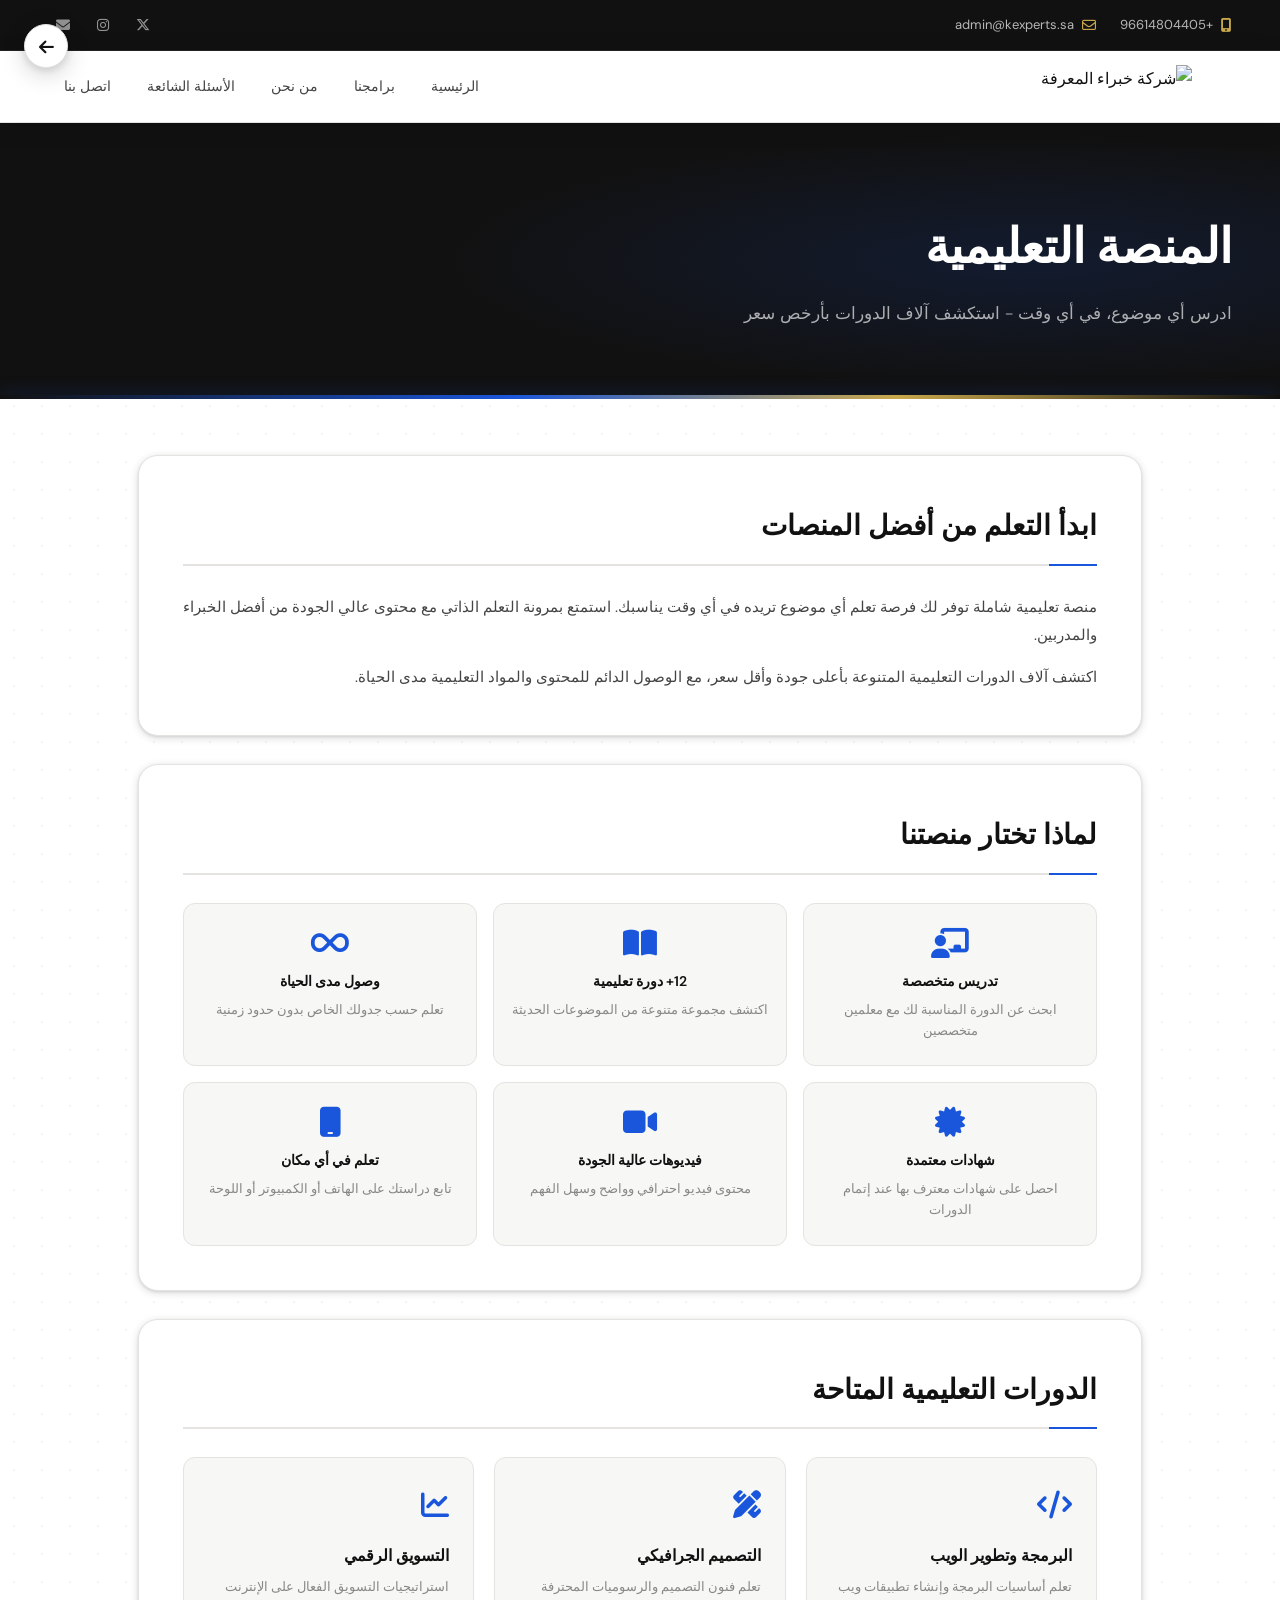
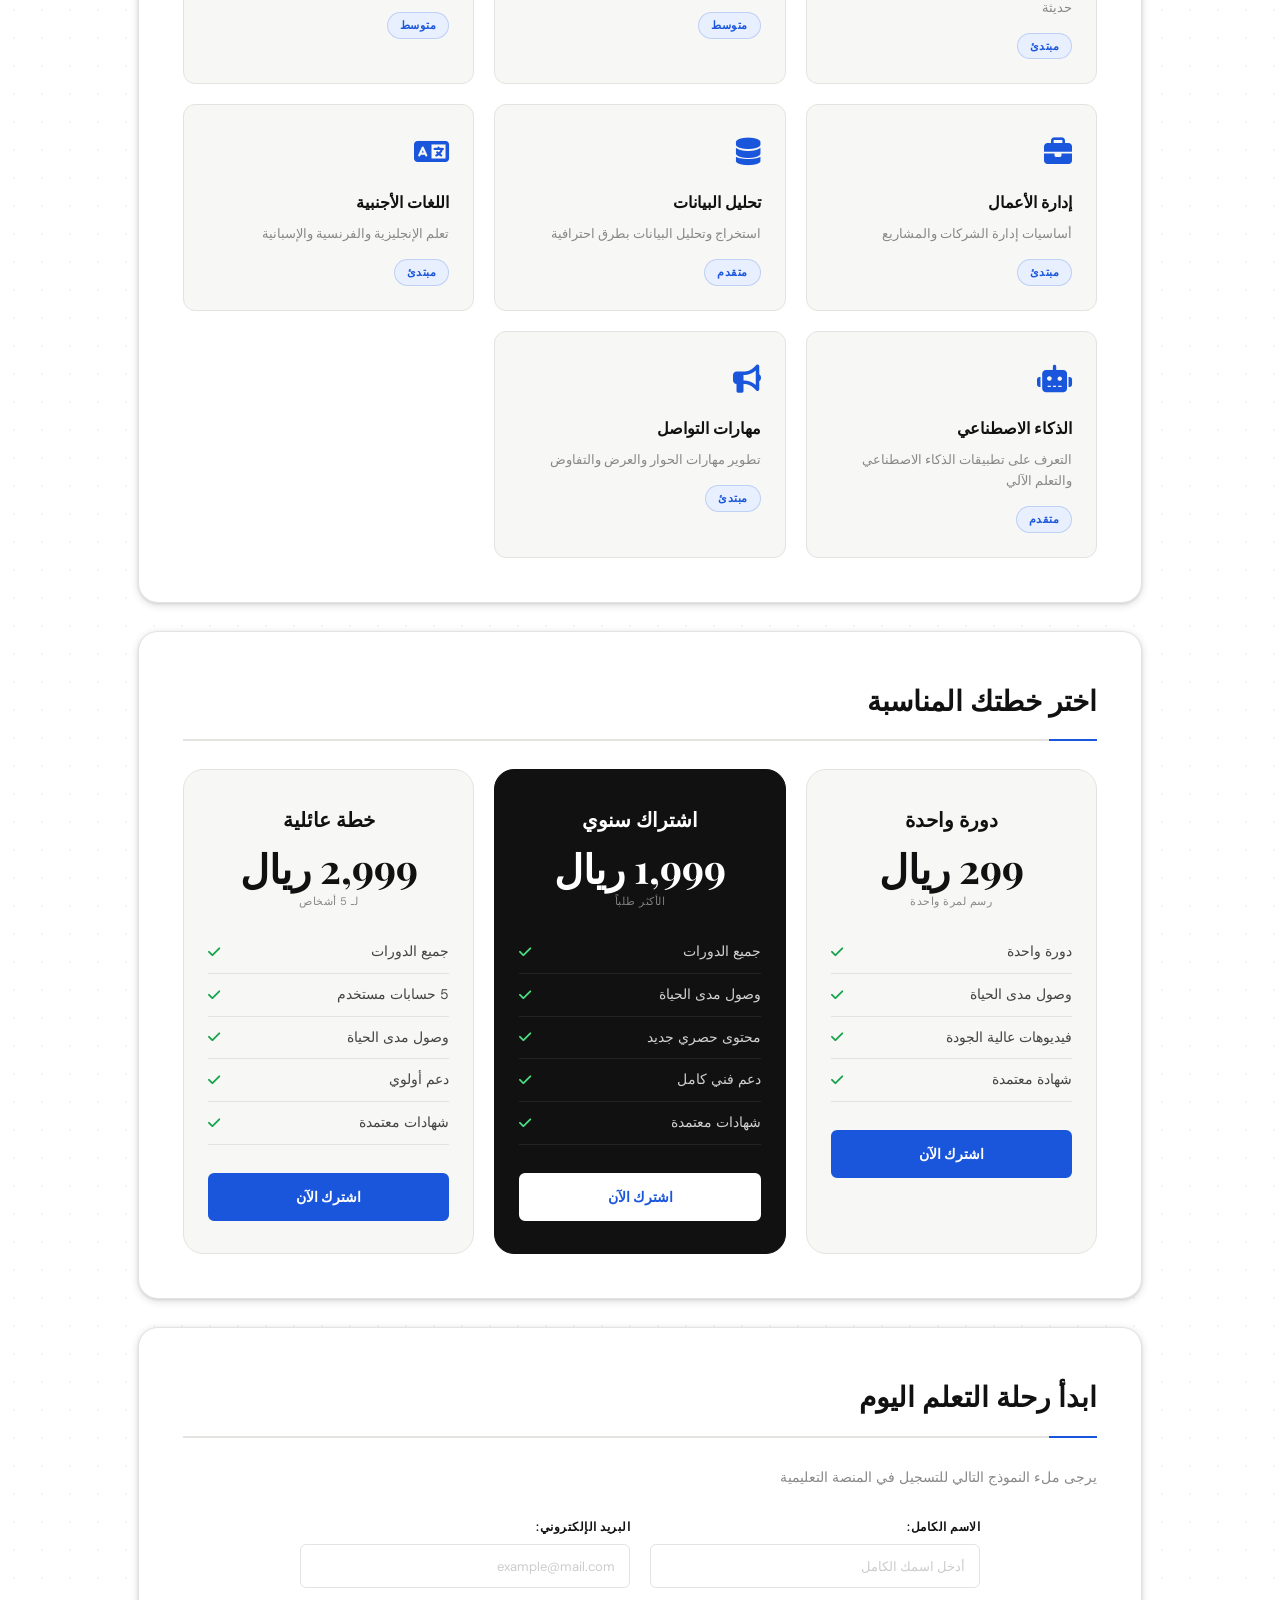
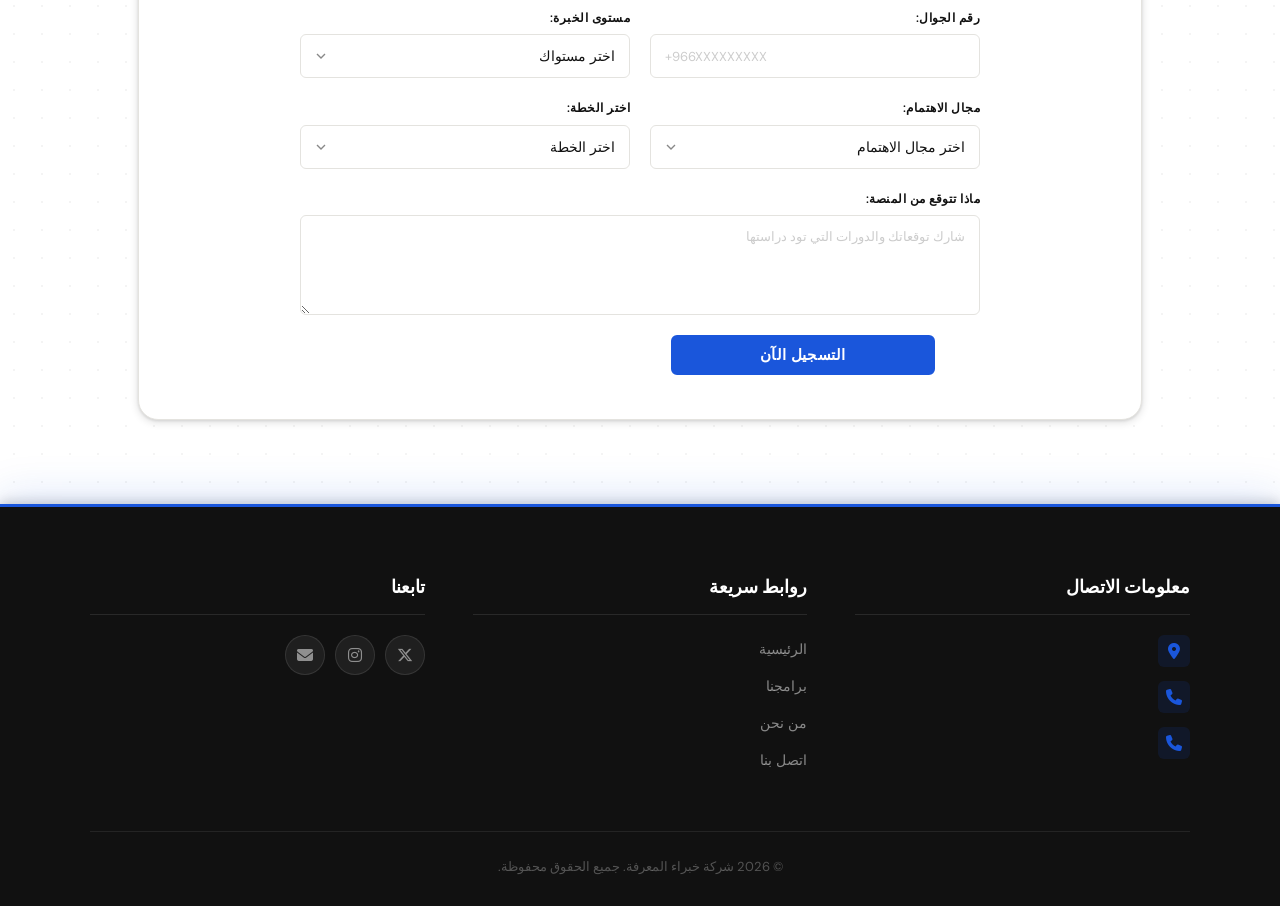
==== academy.html @ 75b5039a "Add files via upload" ====
<!DOCTYPE html>
<html lang="ar" dir="rtl">
<head>
    <meta charset="UTF-8">
    <meta name="viewport" content="width=device-width, initial-scale=1.0">
    <title>المنصة التعليمية - شركة خبراء المعرفة</title>
    <link rel="stylesheet" href="https://cdnjs.cloudflare.com/ajax/libs/font-awesome/6.7.2/css/all.min.css">
    <link rel="stylesheet" href="site.css">
</head>
<body>
    <header>
        <div class="top">
            <div class="contant">
                <div class="moblie">
                    <a href="tel:+96614804405">
                        <i class="fa-solid fa-mobile-screen-button"></i>
                        +96614804405
                    </a>
                    <a href="mailto:admin@kexperts.sa">
                        <i class="fa-regular fa-envelope"></i>
                        admin@kexperts.sa
                    </a>
                </div>
                <div class="social">
                    <a href="https://x.com/Kexpertsa"><i class="fa-brands fa-x-twitter"></i></a>
                    <a href="https://www.instagram.com/kexperts.sa/"><i class="fa-brands fa-instagram"></i></a>
                    <a href="mailto:admin@kexperts.sa"><i class="fa-solid fa-envelope"></i></a>
                </div>
            </div>
        </div>
        <nav>
            <div class="logo">
                <img src="./photo/Knowledge Experts - Logo-02 (1).png" alt="شركة خبراء المعرفة">
                <div class="logo-text">
                    <h2>شركة خبراء المعرفة</h2>
                    <p>KNOWLEDGE EXPERTS COMPANY</p>
                    <p>تعليم - تدريب - تطوير - تقنية - استشارات</p>
                </div>
            </div>
            <ul>
                <li><a href="index.html#index">الرئيسية</a></li>
                <li><a href="index.html#prog">برامجنا</a></li>
                <li><a href="index.html#we">من نحن</a></li>
                <li><a href="faq.html">الأسئلة الشائعة</a></li>
                <li><a href="index.html#contact">اتصل بنا</a></li>
            </ul>
        </nav>
    </header>

    <a href="index.html#prog" class="back-btn" title="العودة">
        <i class="fas fa-arrow-left"></i>
    </a>

    <div class="program-page-hero">
        <h1>المنصة التعليمية</h1>
        <p>ادرس أي موضوع، في أي وقت - استكشف آلاف الدورات بأرخص سعر</p>
    </div>

    <div class="program-page-container">
        <div class="program-description">
            <h2>ابدأ التعلم من أفضل المنصات</h2>
            <p>منصة تعليمية شاملة توفر لك فرصة تعلم أي موضوع تريده في أي وقت يناسبك. استمتع بمرونة التعلم الذاتي مع محتوى عالي الجودة من أفضل الخبراء والمدربين.</p>
            <p>اكتشف آلاف الدورات التعليمية المتنوعة بأعلى جودة وأقل سعر، مع الوصول الدائم للمحتوى والمواد التعليمية مدى الحياة.</p>
        </div>

        <div class="features-section">
            <h2>لماذا تختار منصتنا</h2>
            <div class="features-grid">
                <div class="feature-item">
                    <i class="fas fa-chalkboard-user"></i>
                    <h3>تدريس متخصصة</h3>
                    <p>ابحث عن الدورة المناسبة لك مع معلمين متخصصين</p>
                </div>
                <div class="feature-item">
                    <i class="fas fa-book-open"></i>
                    <h3>12+ دورة تعليمية</h3>
                    <p>اكتشف مجموعة متنوعة من الموضوعات الحديثة</p>
                </div>
                <div class="feature-item">
                    <i class="fas fa-infinity"></i>
                    <h3>وصول مدى الحياة</h3>
                    <p>تعلم حسب جدولك الخاص بدون حدود زمنية</p>
                </div>
                <div class="feature-item">
                    <i class="fas fa-certificate"></i>
                    <h3>شهادات معتمدة</h3>
                    <p>احصل على شهادات معترف بها عند إتمام الدورات</p>
                </div>
                <div class="feature-item">
                    <i class="fas fa-video"></i>
                    <h3>فيديوهات عالية الجودة</h3>
                    <p>محتوى فيديو احترافي وواضح وسهل الفهم</p>
                </div>
                <div class="feature-item">
                    <i class="fas fa-mobile"></i>
                    <h3>تعلم في أي مكان</h3>
                    <p>تابع دراستك على الهاتف أو الكمبيوتر أو اللوحة</p>
                </div>
            </div>
        </div>

        <div class="courses-section">
            <h2>الدورات التعليمية المتاحة</h2>
            <div class="courses-grid">
                <div class="course-card">
                    <div class="course-icon"><i class="fas fa-code"></i></div>
                    <h3>البرمجة وتطوير الويب</h3>
                    <p>تعلم أساسيات البرمجة وإنشاء تطبيقات ويب حديثة</p>
                    <span class="course-badge">مبتدئ</span>
                </div>
                <div class="course-card">
                    <div class="course-icon"><i class="fas fa-pencil-ruler"></i></div>
                    <h3>التصميم الجرافيكي</h3>
                    <p>تعلم فنون التصميم والرسوميات المحترفة</p>
                    <span class="course-badge">متوسط</span>
                </div>
                <div class="course-card">
                    <div class="course-icon"><i class="fas fa-chart-line"></i></div>
                    <h3>التسويق الرقمي</h3>
                    <p>استراتيجيات التسويق الفعال على الإنترنت</p>
                    <span class="course-badge">متوسط</span>
                </div>
                <div class="course-card">
                    <div class="course-icon"><i class="fas fa-briefcase"></i></div>
                    <h3>إدارة الأعمال</h3>
                    <p>أساسيات إدارة الشركات والمشاريع</p>
                    <span class="course-badge">مبتدئ</span>
                </div>
                <div class="course-card">
                    <div class="course-icon"><i class="fas fa-database"></i></div>
                    <h3>تحليل البيانات</h3>
                    <p>استخراج وتحليل البيانات بطرق احترافية</p>
                    <span class="course-badge">متقدم</span>
                </div>
                <div class="course-card">
                    <div class="course-icon"><i class="fas fa-language"></i></div>
                    <h3>اللغات الأجنبية</h3>
                    <p>تعلم الإنجليزية والفرنسية والإسبانية</p>
                    <span class="course-badge">مبتدئ</span>
                </div>
                <div class="course-card">
                    <div class="course-icon"><i class="fas fa-robot"></i></div>
                    <h3>الذكاء الاصطناعي</h3>
                    <p>التعرف على تطبيقات الذكاء الاصطناعي والتعلم الآلي</p>
                    <span class="course-badge">متقدم</span>
                </div>
                <div class="course-card">
                    <div class="course-icon"><i class="fas fa-bullhorn"></i></div>
                    <h3>مهارات التواصل</h3>
                    <p>تطوير مهارات الحوار والعرض والتفاوض</p>
                    <span class="course-badge">مبتدئ</span>
                </div>
            </div>
        </div>

        <div class="pricing-section">
            <h2>اختر خطتك المناسبة</h2>
            <div class="pricing-grid">
                <div class="pricing-card">
                    <h3>دورة واحدة</h3>
                    <div class="price">299 ريال</div>
                    <div class="price-label">رسم لمرة واحدة</div>
                    <ul class="pricing-features">
                        <li>دورة واحدة <i class="fas fa-check"></i></li>
                        <li>وصول مدى الحياة <i class="fas fa-check"></i></li>
                        <li>فيديوهات عالية الجودة <i class="fas fa-check"></i></li>
                        <li>شهادة معتمدة <i class="fas fa-check"></i></li>
                    </ul>
                    <button class="pricing-btn">اشترك الآن</button>
                </div>
                <div class="pricing-card featured">
                    <h3>اشتراك سنوي</h3>
                    <div class="price">1,999 ريال</div>
                    <div class="price-label">الأكثر طلباً</div>
                    <ul class="pricing-features">
                        <li>جميع الدورات <i class="fas fa-check"></i></li>
                        <li>وصول مدى الحياة <i class="fas fa-check"></i></li>
                        <li>محتوى حصري جديد <i class="fas fa-check"></i></li>
                        <li>دعم فني كامل <i class="fas fa-check"></i></li>
                        <li>شهادات معتمدة <i class="fas fa-check"></i></li>
                    </ul>
                    <button class="pricing-btn">اشترك الآن</button>
                </div>
                <div class="pricing-card">
                    <h3>خطة عائلية</h3>
                    <div class="price">2,999 ريال</div>
                    <div class="price-label">لـ 5 أشخاص</div>
                    <ul class="pricing-features">
                        <li>جميع الدورات <i class="fas fa-check"></i></li>
                        <li>5 حسابات مستخدم <i class="fas fa-check"></i></li>
                        <li>وصول مدى الحياة <i class="fas fa-check"></i></li>
                        <li>دعم أولوي <i class="fas fa-check"></i></li>
                        <li>شهادات معتمدة <i class="fas fa-check"></i></li>
                    </ul>
                    <button class="pricing-btn">اشترك الآن</button>
                </div>
            </div>
        </div>

        <div class="form-section">
            <h2>ابدأ رحلة التعلم اليوم</h2>
            <p>يرجى ملء النموذج التالي للتسجيل في المنصة التعليمية</p>
            <form id="academyForm">
                <div class="form-grid">
                    <div class="form-group">
                        <label for="userName">الاسم الكامل:</label>
                        <input type="text" id="userName" name="name" placeholder="أدخل اسمك الكامل" required>
                    </div>
                    <div class="form-group">
                        <label for="userEmail">البريد الإلكتروني:</label>
                        <input type="email" id="userEmail" name="email" placeholder="example@mail.com" required>
                    </div>
                    <div class="form-group">
                        <label for="userPhone">رقم الجوال:</label>
                        <input type="tel" id="userPhone" name="phone" placeholder="+966XXXXXXXXX" required>
                    </div>
                    <div class="form-group">
                        <label for="userLevel">مستوى الخبرة:</label>
                        <select id="userLevel" name="level" required>
                            <option value="">اختر مستواك</option>
                            <option value="beginner">مبتدئ</option>
                            <option value="intermediate">متوسط</option>
                            <option value="advanced">متقدم</option>
                            <option value="expert">خبير</option>
                        </select>
                    </div>
                    <div class="form-group">
                        <label for="userInterest">مجال الاهتمام:</label>
                        <select id="userInterest" name="interest" required>
                            <option value="">اختر مجال الاهتمام</option>
                            <option value="programming">البرمجة</option>
                            <option value="design">التصميم</option>
                            <option value="marketing">التسويق</option>
                            <option value="business">الأعمال</option>
                            <option value="languages">اللغات</option>
                            <option value="other">أخرى</option>
                        </select>
                    </div>
                    <div class="form-group">
                        <label for="userPlan">اختر الخطة:</label>
                        <select id="userPlan" name="plan" required>
                            <option value="">اختر الخطة</option>
                            <option value="single">دورة واحدة (299 ريال)</option>
                            <option value="annual">اشتراك سنوي (1,999 ريال)</option>
                            <option value="family">خطة عائلية (2,999 ريال)</option>
                        </select>
                    </div>
                    <div class="form-group form-full">
                        <label for="userMessage">ماذا تتوقع من المنصة:</label>
                        <textarea id="userMessage" name="message" rows="4" placeholder="شارك توقعاتك والدورات التي تود دراستها"></textarea>
                    </div>
                    <button type="submit" class="submit-btn">التسجيل الآن</button>
                </div>
            </form>
        </div>
    </div>

    <footer class="footer">
        <div class="footer-content">
            <div class="footer-section footer-contact">
                <h3>معلومات الاتصال</h3>
                <a href="https://goo.gl/j9K21F" class="contact-icon" title="الموقع">
                    <i class="fas fa-map-marker-alt"></i>
                    <span class="contact-text">7548 شارع حزام ابن عوف 2627 حي وادي مذينب 42364 المدينة المنورة</span>
                </a>
                <a href="tel:+96614804405" class="contact-icon" title="الهاتف">
                    <i class="fas fa-phone"></i>
                    <span class="contact-text">966148404405+</span>
                </a>
                <a href="tel:+966500552934" class="contact-icon" title="الجوال">
                    <i class="fas fa-phone"></i>
                    <span class="contact-text">966500552934+</span>
                </a>
            </div>
            <div class="footer-section footer-menu">
                <h3>روابط سريعة</h3>
                <ul>
                    <li><a href="index.html#index">الرئيسية</a></li>
                    <li><a href="index.html#prog">برامجنا</a></li>
                    <li><a href="index.html#we">من نحن</a></li>
                    <li><a href="index.html#contact">اتصل بنا</a></li>
                </ul>
            </div>
            <div class="footer-section footer-social">
                <h3>تابعنا</h3>
                <div class="social-links">
                    <a href="https://x.com/Kexpertsa" title="تويتر"><i class="fab fa-x-twitter"></i></a>
                    <a href="https://www.instagram.com/kexperts.sa/" title="انستجرام"><i class="fab fa-instagram"></i></a>
                    <a href="mailto:admin@kexperts.sa" title="بريد إلكتروني"><i class="fas fa-envelope"></i></a>
                </div>
            </div>
        </div>
        <div class="footer-bottom">
            <p>&copy; 2026 شركة خبراء المعرفة. جميع الحقوق محفوظة.</p>
        </div>
    </footer>

    <script src="script.js"></script>
    <script>
        document.getElementById('academyForm').addEventListener('submit', function(e) {
            e.preventDefault();
            const fields = ['userName','userEmail','userPhone','userLevel','userInterest','userPlan'];
            for (const id of fields) {
                if (!document.getElementById(id).value.trim()) {
                    showNotification('الرجاء ملء جميع الحقول المطلوبة', 'error');
                    return;
                }
            }
            showNotification('تم تسجيلك بنجاح! سيتم إرسال تفاصيل الوصول إلى بريدك الإلكتروني', 'success');
            this.reset();
        });
    </script>
</body>
</html>
---- site.css ----
/* ============================================================
   KNOWLEDGE EXPERTS — Modern Minimal Redesign
   Design language: Editorial white · Sharp contrast · Precise
   Fonts: Playfair Display (headings) + DM Sans (body)
   ============================================================ */

@import url('https://fonts.googleapis.com/css2?family=Playfair+Display:wght@400;600;700&family=DM+Sans:wght@300;400;500;600&display=swap');

/* ─── CSS Variables ──────────────────────────────────────── */
:root {
    --white: #ffffff;
    --off-white: #f7f7f5;
    --canvas: #f2f1ee;
    --ink: #111111;
    --ink-soft: #444444;
    --ink-muted: #888888;
    --ink-faint: #cccccc;
    --accent: #1a56db;
    --accent-soft: #e8effe;
    --accent-dark: #1040b0;
    --gold: #c9a84c;
    --border: #e4e3df;
    --border-dark: #c8c7c2;
    --shadow-sm: 0 2px 8px rgba(0, 0, 0, 0.14), 0 1px 3px rgba(0, 0, 0, 0.10);
    --shadow-md: 0 8px 32px rgba(0, 0, 0, 0.18), 0 2px 8px rgba(0, 0, 0, 0.12);
    --shadow-lg: 0 20px 64px rgba(0, 0, 0, 0.24), 0 8px 24px rgba(0, 0, 0, 0.16);
    --radius-sm: 6px;
    --radius-md: 12px;
    --radius-lg: 20px;
    --radious-cr: 50%;
    --transition: 0.25s cubic-bezier(0.4, 0, 0.2, 1);
    --shadow-accent: 0 8px 32px rgba(26, 86, 219, 0.30), 0 2px 8px rgba(26, 86, 219, 0.18);
    --shadow-xl: 0 32px 80px rgba(0, 0, 0, 0.28), 0 12px 32px rgba(0, 0, 0, 0.18);
    --glow-accent: 0 0 0 3px rgba(26, 86, 219, 0.12), 0 8px 32px rgba(26, 86, 219, 0.22);
}

/* ─── Reset & Base ───────────────────────────────────────── */
*,
*::before,
*::after {
    margin: 0;
    padding: 0;
    box-sizing: border-box;
}

html {
    scroll-behavior: smooth;
}

body {
    font-family: 'DM Sans', 'Segoe UI', sans-serif;
    background: var(--white);
    background-image: radial-gradient(circle, rgba(0, 0, 0, 0.045) 1px, transparent 1px);
    background-size: 28px 28px;
    color: var(--ink);
    line-height: 1.7;
    min-height: 100vh;
    -webkit-font-smoothing: antialiased;
}

img {
    max-width: 100%;
    display: block;
}

a {
    text-decoration: none;
    color: inherit;
}

/* ─── scroll-to-top ──────────────────────────────────────── */

.scroll-to-top {
    position: fixed;
    bottom: 30px;
    right: 30px;
    width: 50px;
    height: 50px;
    background: var(--accent);
    border: 1.5px solid rgba(255, 255, 255, 0.3);
    border-radius: 50%;
    color: var(--ink-faint);
    font-size: 18px;
    cursor: pointer;
    display: none;
    align-items: center;
    justify-content: center;
    transition: all 0.4s ease;
    backdrop-filter: blur(10px);
    box-shadow: var(--shadow-md);
    z-index: 500;
}

.scroll-to-top.show {
    display: flex;
}

.scroll-to-top:hover {
    transform: translateY(-5px);
    box-shadow: var(--shadow-lg);
}

.mobile-menu-btn {
    display: none;
    background: none;
    border: none;
    color: rgba(255, 255, 255, 0.95);
    font-size: 24px;
    cursor: pointer;
    transition: all 0.3s ease;
}

nav a.active {
    color: var(--accent);
}

.reveal {
    animation: fadeInUp 0.8s ease both;
}

.expand-btn {
    background: none;
    border: none;
    color: rgba(255, 255, 255, 0.8);
    cursor: pointer;
    font-size: 16px;
    margin-top: 10px;
    transition: all 0.3s ease;
    padding: 8px;
}

.expand-btn:hover {
    color: #ffffff;
    transform: scale(1.2);
}

@media (max-width:768px) {
    .mobile-menu-btn {
        display: flex;
        align-items: center;
    }

    nav ul {
        display: none;
        position: absolute;
        top: 100%;
        left: 0;
        right: 0;
        flex-direction: column;
        background: rgba(30, 20, 60, 0.97);
        backdrop-filter: blur(20px);
        padding: 20px;
        gap: 10px;
        z-index: 999;
    }

    nav ul.active {
        display: flex;
    }

    nav li a {
        padding: 12px 20px;
        border-radius: 8px;
    }
}

@media (max-width:480px) {
    .scroll-to-top {
        width: 45px;
        height: 45px;
        font-size: 16px;
        bottom: 15px;
        right: 15px;
    }
}

/* ─── Keyframes ──────────────────────────────────────────── */
@keyframes fadeInUp {
    from {
        opacity: 0;
        transform: translateY(24px);
    }

    to {
        opacity: 1;
        transform: translateY(0);
    }
}

@keyframes fadeIn {
    from {
        opacity: 0;
    }

    to {
        opacity: 1;
    }
}

@keyframes slideInDown {
    from {
        opacity: 0;
        transform: translateY(-16px);
    }

    to {
        opacity: 1;
        transform: translateY(0);
    }
}

@keyframes slideInLeft {
    from {
        opacity: 0;
        transform: translateX(-32px);
    }

    to {
        opacity: 1;
        transform: translateX(0);
    }
}

@keyframes slideInRight {
    from {
        opacity: 0;
        transform: translateX(32px);
    }

    to {
        opacity: 1;
        transform: translateX(0);
    }
}

@keyframes slideInUp {
    from {
        opacity: 0;
        transform: translateY(32px);
    }

    to {
        opacity: 1;
        transform: translateY(0);
    }
}

@keyframes scaleIn {
    from {
        opacity: 0;
        transform: scale(0.94);
    }

    to {
        opacity: 1;
        transform: scale(1);
    }
}

@keyframes programReveal {
    from {
        opacity: 0;
        transform: translateY(40px) scale(0.97);
    }

    to {
        opacity: 1;
        transform: translateY(0) scale(1);
    }
}

@keyframes lineGrow {
    from {
        width: 0;
    }

    to {
        width: 48px;
    }
}

@keyframes pulse {

    0%,
    100% {
        opacity: 1
    }

    50% {
        opacity: 0.6
    }
}

@keyframes ripple {
    to {
        transform: scale(4);
        opacity: 0;
    }
}

@keyframes sectionDivide {
    from {
        width: 0;
        opacity: 0
    }

    to {
        width: 100%;
        opacity: 1
    }
}

@keyframes shimmer {
    0% {
        background-position: -200% center;
    }

    100% {
        background-position: 200% center;
    }
}

@keyframes float {

    0%,
    100% {
        transform: translateY(0);
    }

    50% {
        transform: translateY(-6px);
    }
}

@keyframes borderGlow {

    0%,
    100% {
        box-shadow: 0 0 0 2px rgba(26, 86, 219, 0.25);
    }

    50% {
        box-shadow: 0 0 0 4px rgba(26, 86, 219, 0.45), 0 8px 32px rgba(26, 86, 219, 0.2);
    }
}

@keyframes scanLine {
    from {
        transform: translateY(-100%);
    }

    to {
        transform: translateY(100vh);
    }
}

/* ══════════════════════════════════════════════════════════
   TOP BAR & NAV
   ══════════════════════════════════════════════════════════ */
.top {
    background: var(--ink);
    padding: 10px 48px;
    border-bottom: 1px solid rgba(255, 255, 255, 0.08);
    animation: slideInDown 0.5s ease;
}

.contant {
    display: flex;
    justify-content: space-between;
    align-items: center;
    flex-wrap: wrap;
    gap: 16px;
}

.moblie {
    display: flex;
    gap: 24px;
    align-items: center;
}

.moblie a {
    display: flex;
    align-items: center;
    gap: 8px;
    color: rgba(255, 255, 255, 0.7);
    font-size: 13px;
    font-weight: 400;
    transition: color var(--transition);
}

.moblie a:hover {
    color: #fff;
}

.moblie i {
    font-size: 14px;
    color: var(--gold);
}

.moblie a:hover i {
    color: #fff;
}

.social {
    display: flex;
    gap: 10px;
    align-items: center;
}

.social a {
    width: 30px;
    height: 30px;
    display: flex;
    align-items: center;
    justify-content: center;
    border-radius: 50%;
    color: rgba(255, 255, 255, 0.55);
    transition: all var(--transition);
}

.social a:hover {
    background: rgba(255, 255, 255, 0.1);
    color: #fff;
}

.social i {
    font-size: 14px;
}

nav {
    display: flex;
    justify-content: space-between;
    align-items: center;
    padding: 0 48px;
    height: 72px;
    background: rgba(255, 255, 255, 0.92);
    backdrop-filter: blur(16px);
    -webkit-backdrop-filter: blur(16px);
    border-bottom: 1px solid var(--border);
    position: sticky;
    top: 0;
    z-index: 100;
    box-shadow: 0 4px 24px rgba(0, 0, 0, 0.12), 0 1px 4px rgba(0, 0, 0, 0.08);
    animation: slideInDown 0.5s ease 0.05s both;
}

.logo {
    display: flex;
    align-items: center;
    gap: 14px;
    position: relative;
    z-index: 10;
    right: 40px;
}

.logo img {

    height: 44px;
    width: auto;

}

.logo-text {
    position: absolute;
    right: -60px;
    top: calc(100% + 12px);
    background: var(--white);
    border: 1px solid var(--border);
    border-radius: var(--radius-md);
    box-shadow: 0 12px 48px rgba(0, 0, 0, 0.2), 0 4px 16px rgba(0, 0, 0, 0.12);
    padding: 14px 18px;
    min-width: 220px;
    opacity: 0;
    pointer-events: none;
    transform: translateY(6px);
    transition: all 0.2s ease;
    text-align: right;
}

.logo-text h2 {
    font-family: 'Playfair Display', serif;
    font-size: 15px;
    font-weight: 600;
    color: var(--ink);
    margin-bottom: 4px;
}

.logo-text p {
    font-size: 11px;
    color: var(--ink-muted);
    line-height: 1.5;
}

.logo:hover .logo-text,
.logo:focus-within .logo-text {
    opacity: 1;
    pointer-events: auto;
    transform: translateY(0);
}

nav ul {
    display: flex;
    gap: 4px;
    list-style: none;
    align-items: center;
}

nav li a {
    display: block;
    padding: 8px 16px;
    font-size: 14px;
    font-weight: 500;
    color: var(--ink-soft);
    border-radius: var(--radius-sm);
    transition: all var(--transition);
}

nav li a:hover {
    color: var(--accent);
    background: var(--accent-soft);
}

nav li a.active {
    color: var(--accent);
    font-weight: 600;
}

/* ══════════════════════════════════════════════════════════
   HERO (.test)
   ══════════════════════════════════════════════════════════ */
.test {
    background: var(--ink);
    padding: 110px 48px 100px;
    text-align: center;
    position: relative;
    overflow: hidden;
}

.test::before {
    content: '';
    position: absolute;
    inset: 0;
    background:
        radial-gradient(ellipse 70% 60% at 15% 50%, rgba(26, 86, 219, 0.32) 0%, transparent 65%),
        radial-gradient(ellipse 55% 70% at 85% 40%, rgba(201, 168, 76, 0.18) 0%, transparent 60%),
        radial-gradient(ellipse 40% 40% at 50% 100%, rgba(26, 86, 219, 0.12) 0%, transparent 55%);
}

.test::after {
    content: '';
    position: absolute;
    bottom: 0;
    left: 0;
    right: 0;
    height: 4px;
    background: linear-gradient(90deg, transparent 0%, var(--accent) 30%, var(--gold) 60%, transparent 100%);
    filter: blur(1px);
    box-shadow: 0 -2px 20px rgba(26, 86, 219, 0.4);
}

.fon {
    position: relative;
    z-index: 2;
    max-width: 720px;
    margin: 0 auto;
}

.fon h1,
.test h1 {
    font-family: 'Playfair Display', serif;
    font-size: 56px;
    font-weight: 700;
    color: var(--white);
    line-height: 1.2;
    margin-bottom: 22px;
    animation: fadeInUp 0.8s ease both;
    letter-spacing: -0.5px;
}

.fon p,
.test p {
    font-size: 18px;
    color: rgba(255, 255, 255, 0.7);
    max-width: 560px;
    margin: 0 auto;
    font-weight: 300;
    animation: fadeInUp 0.8s ease 0.15s both;
}

/* ══════════════════════════════════════════════════════════
   PROGRAMS GRID
   ══════════════════════════════════════════════════════════ */
.programs {
    display: grid;
    grid-template-columns: repeat(4, 1fr);
    gap: 0;
    background: var(--white);
    border-bottom: 1px solid var(--border);
}

.program {
    display: flex;
    flex-direction: column;
    align-items: center;
    justify-content: center;
    gap: 14px;
    padding: 44px 24px;
    text-align: center;
    border-left: 1px solid var(--border);
    border-bottom: 1px solid var(--border);
    cursor: pointer;
    transition: all var(--transition);
    text-decoration: none;
    color: var(--ink);
    background: var(--white);
    position: relative;
    overflow: hidden;
    animation: fadeIn 0.5s ease both;
}

.program:nth-child(1) {
    animation-delay: 0.05s
}

.program:nth-child(2) {
    animation-delay: 0.10s
}

.program:nth-child(3) {
    animation-delay: 0.15s
}

.program:nth-child(4) {
    animation-delay: 0.20s
}

.program:nth-child(5) {
    animation-delay: 0.25s
}

.program:nth-child(6) {
    animation-delay: 0.30s
}

.program:nth-child(7) {
    animation-delay: 0.35s
}

.program:nth-child(8) {
    animation-delay: 0.40s
}

.program::after {
    content: '';
    position: absolute;
    bottom: 0;
    left: 0;
    right: 0;
    height: 3px;
    background: var(--accent);
    transform: scaleX(0);
    transform-origin: right;
    transition: transform 0.3s ease;
}

.program:hover::after {
    transform: scaleX(1);
    transform-origin: left;
}

.program:hover {
    background: var(--off-white);
    transform: translateY(-8px);
    box-shadow: 0 16px 48px rgba(0, 0, 0, 0.18), 0 4px 12px rgba(0, 0, 0, 0.12);
    z-index: 2;
}

a.program {
    text-decoration: none;
}

.program i {
    font-size: 36px;
    color: var(--accent);
    transition: all 0.3s ease;
    line-height: 1;
}

.program:hover i {
    animation: float 2s ease-in-out infinite;
    color: var(--accent-dark);
}

.program:hover i {
    color: var(--accent-dark);
    transform: scale(1.15);
}

.program span {
    font-size: 14px;
    font-weight: 600;
    color: var(--ink);
    letter-spacing: 0.2px;
    line-height: 1.4;
}

.program.theme-blue,
.program.theme-green,
.program.theme-purple,
.program.theme-orange {
    background: var(--white);
}

.program.theme-blue i,
.program.theme-green i,
.program.theme-purple i,
.program.theme-orange i {
    color: var(--accent);
}

.program.theme-blue span,
.program.theme-green span,
.program.theme-purple span,
.program.theme-orange span {
    color: var(--ink);
}

.program.theme-blue:hover,
.program.theme-green:hover,
.program.theme-purple:hover,
.program.theme-orange:hover {
    transform: translateY(-4px);
    box-shadow: var(--shadow-md);
    background: var(--off-white);
}

/* ══════════════════════════════════════════════════════════
   STATISTICS
   ══════════════════════════════════════════════════════════ */
.statistics {
    background: var(--ink);
    padding: 72px 48px;
}

.stats-container {
    display: grid;
    grid-template-columns: repeat(auto-fit, minmax(180px, 1fr));
    gap: 1px;
    max-width: 900px;
    margin: 0 auto;
    background: rgba(255, 255, 255, 0.08);
    border: 1px solid rgba(255, 255, 255, 0.08);
    border-radius: var(--radius-lg);
    overflow: hidden;
}

.stat-card {
    background: var(--ink);
    padding: 44px 24px;
    text-align: center;
    animation: fadeInUp 0.7s ease both;
    transition: background var(--transition);
}

.stat-card:hover {
    background: #1a1a1a;
    box-shadow: inset 0 1px 0 rgba(255, 255, 255, 0.08), 0 0 40px rgba(26, 86, 219, 0.12);
}

.stat-number {
    font-family: 'Playfair Display', serif;
    font-size: 48px;
    font-weight: 700;
    color: var(--white);
    line-height: 1;
    margin-bottom: 8px;
    background: linear-gradient(120deg, #ffffff 0%, rgba(255, 255, 255, 0.6) 40%, #ffffff 60%, rgba(255, 255, 255, 0.6) 100%);
    background-size: 200% auto;
    -webkit-background-clip: text;
    -webkit-text-fill-color: transparent;
    background-clip: text;
    animation: shimmer 4s linear infinite;
}

.stat-card p {
    font-size: 12px;
    color: rgba(255, 255, 255, 0.45);
    font-weight: 400;
    text-transform: uppercase;
    letter-spacing: 1px;
}

/* ══════════════════════════════════════════════════════════
   TESTIMONIALS
   ══════════════════════════════════════════════════════════ */
.testimonials {
    padding: 96px 48px;
    background: var(--off-white);
}

.testimonials h2 {
    font-family: 'Playfair Display', serif;
    font-size: 40px;
    font-weight: 700;
    color: var(--ink);
    text-align: center;
    margin-bottom: 60px;
    letter-spacing: -0.3px;
}

.testimonials-grid {
    display: grid;
    grid-template-columns: repeat(auto-fit, minmax(280px, 1fr));
    gap: 24px;
    max-width: 1200px;
    margin: 0 auto;
}

.testimonial-card {
    background: var(--white);
    border: 1px solid var(--border);
    border-radius: var(--radius-lg);
    padding: 36px;
    transition: all var(--transition);
    animation: fadeInUp 0.7s ease both;
}

.testimonial-card:hover {
    border-color: var(--accent);
    box-shadow: 0 16px 48px rgba(0, 0, 0, 0.16), 0 4px 16px rgba(26, 86, 219, 0.14);
    transform: translateY(-10px);
}

.stars {
    color: var(--gold);
    font-size: 15px;
    letter-spacing: 3px;
    margin-bottom: 18px;
}

.testimonial-card p {
    font-size: 15px;
    color: var(--ink-soft);
    line-height: 1.75;
    margin-bottom: 24px;
    font-style: italic;
}

.testimonial-author {
    display: flex;
    align-items: center;
    gap: 14px;
    padding-top: 20px;
    border-top: 1px solid var(--border);
}

.author-info h4 {
    font-size: 14px;
    font-weight: 600;
    color: var(--ink);
    margin-bottom: 3px;
}

.author-info p {
    font-size: 12px;
    color: var(--ink-muted);
    font-style: normal;
}

/* ══════════════════════════════════════════════════════════
   CERTIFICATIONS
   ══════════════════════════════════════════════════════════ */
.certifications {
    padding: 80px 48px;
    background: var(--white);
    border-top: 1px solid var(--border);
    border-bottom: 1px solid var(--border);
}

.certifications h2 {
    font-family: 'Playfair Display', serif;
    font-size: 40px;
    font-weight: 700;
    color: var(--ink);
    text-align: center;
    margin-bottom: 56px;
}

.certs-container {
    display: grid;
    grid-template-columns: repeat(auto-fit, minmax(220px, 1fr));
    gap: 20px;
    max-width: 1000px;
    margin: 0 auto;
}

.cert-item {
    background: var(--off-white);
    border: 1px solid var(--border);
    border-radius: var(--radius-md);
    padding: 32px 24px;
    text-align: center;
    transition: all var(--transition);
    animation: fadeInUp 0.7s ease both;
}

.cert-item:hover {
    border-color: var(--accent);
    background: var(--accent-soft);
    transform: translateY(-6px);
    box-shadow: 0 10px 32px rgba(0, 0, 0, 0.14), 0 3px 10px rgba(26, 86, 219, 0.12);
}

.cert-item i {
    font-size: 32px;
    color: var(--accent);
    margin-bottom: 14px;
    display: block;
}

.cert-item p {
    font-size: 14px;
    color: var(--ink-soft);
    line-height: 1.6;
    font-weight: 500;
}

/* ══════════════════════════════════════════════════════════
   NEWSLETTER
   ══════════════════════════════════════════════════════════ */
.newsletter {
    padding: 80px 48px;
    background: var(--accent);
    text-align: center;
    box-shadow: inset 0 1px 0 rgba(255, 255, 255, 0.15), inset 0 -1px 0 rgba(0, 0, 0, 0.1);
    position: relative;
}

.newsletter::before {
    content: '';
    position: absolute;
    inset: 0;
    pointer-events: none;
    background: radial-gradient(ellipse 80% 60% at 50% 0%, rgba(255, 255, 255, 0.12) 0%, transparent 65%);
}

.newsletter-content {
    max-width: 520px;
    margin: 0 auto;
}

.newsletter-content h3 {
    font-family: 'Playfair Display', serif;
    font-size: 34px;
    font-weight: 700;
    color: var(--white);
    margin-bottom: 12px;
}

.newsletter-content p {
    color: rgba(255, 255, 255, 0.8);
    font-size: 15px;
    margin-bottom: 28px;
}

.newsletter-form {
    display: flex;
    gap: 10px;
    background: rgba(255, 255, 255, 0.12);
    border: 1px solid rgba(255, 255, 255, 0.3);
    border-radius: 50px;
    padding: 20px 20px 20px 20px;
}

.newsletter-form input {
    padding-right: 40px;
    flex: 1;
    background: transparent;
    border: none;
    color: var(--white);
    font-family: 'DM Sans', sans-serif;
    font-size: 14px;
    outline: none;
}

.newsletter-form input::placeholder {
    color: rgba(255, 255, 255, 0.55);
}

.newsletter-form button {
    padding: 11px 28px;
    background: var(--white);
    color: var(--accent);
    border: none;
    border-radius: 40px;
    font-family: 'DM Sans', sans-serif;
    font-size: 14px;
    font-weight: 600;
    cursor: pointer;
    transition: all var(--transition);
    white-space: nowrap;
}

.newsletter-form button:hover {
    background: var(--off-white);
    transform: none;
    box-shadow: none;
}

/* ══════════════════════════════════════════════════════════
   BREADCRUMB
   ══════════════════════════════════════════════════════════ */
.breadcrumb {
    padding: 14px 48px;
    background: var(--off-white);
    border-bottom: 1px solid var(--border);
    display: flex;
    gap: 8px;
    align-items: center;
    justify-content: flex-end;
    font-size: 13px;
}

.breadcrumb a {
    color: var(--ink-muted);
    transition: color var(--transition);
}

.breadcrumb a:hover {
    color: var(--accent);
}

.breadcrumb .separator {
    color: var(--ink-faint);
}

.breadcrumb .active {
    color: var(--ink);
    font-weight: 600;
}

/* ══════════════════════════════════════════════════════════
   INFO / ABOUT SECTION
   ══════════════════════════════════════════════════════════ */
.info {
    padding: 80px 48px;
    background: var(--white);
    border-top: 1px solid var(--border);
}

.main {
    font-family: 'Playfair Display', serif;
    font-size: 40px;
    font-weight: 700;
    color: var(--ink);
    text-align: center;
    margin: 56px 0 40px;
    position: relative;
}

.main::after {
    content: '';
    display: block;
    width: 48px;
    height: 3px;
    background: var(--accent);
    margin: 14px auto 0;
    border-radius: 2px;
    animation: lineGrow 0.6s ease both;
}

.ii {
    margin-right: 0;
    padding-bottom: 0;
}

.about {
    display: flex;
    flex-direction: column;
    gap: 14px;
    padding: 32px 36px;
    border: 1px solid var(--border);
    border-right: 4px solid var(--accent);
    border-radius: var(--radius-md);
    margin-bottom: 20px;
    background: var(--white);
    transition: all var(--transition);
    cursor: default;
    position: relative;
}

.about:hover {
    border-color: var(--border-dark);
    border-right-color: var(--accent-dark);
    box-shadow: 0 12px 40px rgba(0, 0, 0, 0.16), 0 3px 10px rgba(0, 0, 0, 0.10);
    transform: translateX(-4px);
}

.about-image {
    width: 52px;
    height: 52px;
    background: var(--accent-soft);
    border-radius: var(--radius-sm);
    display: flex;
    align-items: center;
    justify-content: center;
    float: right;
    margin-left: 20px;
    margin-bottom: 8px;
    flex-shrink: 0;
    transition: all var(--transition);
}

.about:hover .about-image {
    background: var(--accent);
}

.about:hover .about-image i {
    color: var(--white);
}

.about-image i {
    font-size: 22px;
    color: var(--accent);
    transition: color var(--transition);
}

.about h2 {
    font-family: 'Playfair Display', serif;
    font-size: 20px;
    font-weight: 600;
    color: var(--ink);
    margin-bottom: 6px;
}

.about p {
    font-size: 15px;
    color: var(--ink-soft);
    line-height: 1.8;
    text-align: justify;
}

/* ══════════════════════════════════════════════════════════
   CONTACT FORM
   ══════════════════════════════════════════════════════════ */
.conatiner {
    padding: 80px 48px;
    background: var(--off-white);
    border-top: 1px solid var(--border);
}

.chat h2 {
    font-family: 'Playfair Display', serif;
    font-size: 36px;
    font-weight: 700;
    color: var(--ink);
    text-align: center;
    margin-bottom: 10px;
    animation: fadeInUp 0.7s ease both;
}

.chat p {
    text-align: center;
    color: var(--ink-muted);
    font-size: 15px;
    margin-bottom: 40px;
    animation: fadeInUp 0.7s ease 0.1s both;
}

form {
    max-width: 680px;
    margin: 0 auto;
    display: flex;
    flex-direction: column;
    gap: 20px;
}

.group {
    display: flex;
    flex-direction: column;
    gap: 6px;
}

.group label {
    font-size: 12px;
    font-weight: 600;
    color: var(--ink);
    letter-spacing: 0.5px;
    text-transform: uppercase;
}

.group input,
.group textarea,
.group select {
    padding: 13px 16px;
    background: var(--white);
    border: 1px solid var(--border);
    border-radius: var(--radius-sm);
    font-family: 'DM Sans', sans-serif;
    font-size: 15px;
    color: var(--ink);
    transition: border-color var(--transition), box-shadow var(--transition);
    width: 100%;
}

.group input::placeholder,
.group textarea::placeholder {
    color: var(--ink-faint);
    font-size: 14px;
}

.group input:focus,
.group textarea:focus,
.group select:focus {
    outline: none;
    border-color: var(--accent);
    box-shadow: 0 0 0 3px rgba(26, 86, 219, 0.14), 0 4px 16px rgba(26, 86, 219, 0.12);
    transform: none;
}

.group:focus-within label {
    color: var(--accent);
}

.group textarea {
    resize: vertical;
    min-height: 120px;
}

.group select {
    cursor: pointer;
    appearance: none;
    background-image: url("data:image/svg+xml,%3Csvg xmlns='http://www.w3.org/2000/svg' width='16' height='16' viewBox='0 0 24 24' fill='none' stroke='%23888' stroke-width='2'%3E%3Cpolyline points='6,9 12,15 18,9'/%3E%3C/svg%3E");
    background-repeat: no-repeat;
    background-position: left 14px center;
}

button[type="submit"],
.submit-btn {
    padding: 1px 40px;
    background: var(--accent);
    color: var(--white);
    border: 2px solid var(--accent);
    border-radius: var(--radius-sm);
    font-family: 'DM Sans', sans-serif;
    font-size: 15px;
    font-weight: 600;
    cursor: pointer;
    transition: all var(--transition);
    letter-spacing: 0.3px;
    position: relative;
    overflow: hidden;
    display: inline-block;
    width: 80%;
    right: 45px;
    height: 40px;

}

button[type="submit"]::before,
.submit-btn::before {
    content: '';
    position: absolute;
    top: 50%;
    left: 50%;
    width: 0;
    height: 0;
    background: rgba(255, 255, 255, 0.2);
    border-radius: 50%;
    transform: translate(-50%, -50%);
}

button[type="submit"]:active::before,
.submit-btn:active::before {
    animation: ripple 0.5s ease-out;
}

button[type="submit"]:hover,
.submit-btn:hover {
    background: var(--accent-dark);
    border-color: var(--accent-dark);
    transform: translateY(-3px);
    box-shadow: 0 12px 36px rgba(26, 86, 219, 0.38), 0 4px 12px rgba(26, 86, 219, 0.22);
}

.error-msg {
    font-size: 12px;
    color: #dc2626;
    display: none;
}

/* ══════════════════════════════════════════════════════════
   BACK BUTTON
   ══════════════════════════════════════════════════════════ */
.back-btn {
    position: fixed;
    top: 24px;
    left: 24px;
    width: 44px;
    height: 44px;
    background: var(--white);
    border: 1px solid var(--border);
    border-radius: 50%;
    color: var(--ink);
    font-size: 17px;
    cursor: pointer;
    display: flex;
    align-items: center;
    justify-content: center;
    box-shadow: 0 6px 24px rgba(0, 0, 0, 0.18), 0 2px 8px rgba(0, 0, 0, 0.12);
    transition: all var(--transition);
    z-index: 200;
    text-decoration: none;
}

.back-btn:hover {
    background: var(--accent);
    color: var(--white);
    border-color: var(--accent);
    transform: translateY(-3px);
    box-shadow: 0 12px 36px rgba(26, 86, 219, 0.38), 0 4px 12px rgba(26, 86, 219, 0.22);
}

/* ══════════════════════════════════════════════════════════
   PROGRAM PAGE HERO
   ══════════════════════════════════════════════════════════ */
.program-page-hero {
    background: var(--ink);
    padding: 80px 48px 72px;
    position: relative;
    overflow: hidden;
    animation: slideInDown 0.6s ease;
}

.program-page-hero::before {
    content: '';
    position: absolute;
    inset: 0;
    background: radial-gradient(ellipse 70% 70% at 80% 50%, rgba(26, 86, 219, 0.15) 0%, transparent 65%);
}

.program-page-hero::after {
    content: '';
    position: absolute;
    bottom: 0;
    left: 0;
    right: 0;
    height: 4px;
    background: linear-gradient(90deg, transparent 0%, var(--accent) 40%, var(--gold) 70%, transparent 100%);
    box-shadow: 0 -2px 16px rgba(26, 86, 219, 0.35);
}

.program-page-hero h1 {
    font-family: 'Playfair Display', serif;
    font-size: 48px;
    font-weight: 700;
    color: var(--white);
    margin-bottom: 14px;
    position: relative;
    z-index: 1;
    letter-spacing: -0.3px;
}

.program-page-hero p {
    font-size: 17px;
    color: rgba(255, 255, 255, 0.65);
    max-width: 640px;
    font-weight: 300;
    position: relative;
    z-index: 1;
}

.program-page-container {
    max-width: 1100px;
    margin: 0 auto;
    padding: 56px 48px;
}

/* ══════════════════════════════════════════════════════════
   SHARED SECTION CARDS
   ══════════════════════════════════════════════════════════ */
.program-description,
.features-section,
.form-section,
.process-section,
.opportunities-section,
.benefits-section,
.pricing-section,
.housing-section,
.program-statistics,
.courses-section,
.steps-section {
    background: var(--white);
    border: 1px solid var(--border);
    border-radius: var(--radius-lg);
    padding: 44px;
    margin-bottom: 28px;
    animation: fadeInUp 0.6s ease both;
    box-shadow: var(--shadow-sm);
    transition: box-shadow var(--transition), border-color var(--transition);
}

.program-description:hover,
.features-section:hover,
.form-section:hover,
.process-section:hover,
.opportunities-section:hover,
.benefits-section:hover,
.pricing-section:hover,
.housing-section:hover,
.program-statistics:hover,
.courses-section:hover,
.steps-section:hover {
    box-shadow: 0 8px 40px rgba(0, 0, 0, 0.12), 0 2px 8px rgba(0, 0, 0, 0.08);
    border-color: var(--border-dark);
}

.program-description h2,
.features-section h2,
.form-section h2,
.process-section h2,
.opportunities-section h2,
.benefits-section h2,
.pricing-section h2,
.housing-section h2,
.program-statistics h2,
.courses-section h2,
.steps-section h2 {
    font-family: 'Playfair Display', serif;
    font-size: 28px;
    font-weight: 700;
    color: var(--ink);
    margin-bottom: 28px;
    padding-bottom: 16px;
    border-bottom: 2px solid var(--border);
    position: relative;
}

.program-description h2::after,
.features-section h2::after,
.form-section h2::after,
.process-section h2::after,
.opportunities-section h2::after,
.benefits-section h2::after,
.pricing-section h2::after,
.housing-section h2::after,
.program-statistics h2::after,
.courses-section h2::after,
.steps-section h2::after {
    content: '';
    position: absolute;
    bottom: -2px;
    right: 0;
    width: 48px;
    height: 2px;
    background: var(--accent);
}

.program-description p {
    font-size: 15px;
    color: var(--ink-soft);
    line-height: 1.85;
    margin-bottom: 14px;
    text-align: justify;
}

.program-description p:last-child {
    margin-bottom: 0;
}

.form-section>p {
    font-size: 14px;
    color: var(--ink-muted);
    margin-bottom: 28px;
    text-align: right;
}

/* Features grid */
.features-grid {
    display: grid;
    grid-template-columns: repeat(auto-fit, minmax(220px, 1fr));
    gap: 16px;
}

.feature-item {
    background: var(--off-white);
    border: 1px solid var(--border);
    border-radius: var(--radius-md);
    padding: 24px 16px;
    text-align: center;
    transition: all var(--transition);
}

.feature-item:hover {
    border-color: var(--accent);
    background: var(--accent-soft);
    transform: translateY(-6px);
    box-shadow: 0 10px 32px rgba(0, 0, 0, 0.14), 0 3px 10px rgba(26, 86, 219, 0.12);
}

.feature-item i {
    font-size: 30px;
    color: var(--accent);
    margin-bottom: 12px;
    display: block;
}

.feature-item h3 {
    font-size: 14px;
    font-weight: 600;
    color: var(--ink);
    margin-bottom: 6px;
}

.feature-item p {
    font-size: 13px;
    color: var(--ink-muted);
    line-height: 1.6;
}

/* Process steps */
.process-steps {
    display: grid;
    grid-template-columns: repeat(auto-fit, minmax(200px, 1fr));
    gap: 20px;
}

.process-step {
    background: var(--off-white);
    border: 1px solid var(--border);
    border-radius: var(--radius-md);
    padding: 28px 20px 24px;
    text-align: center;
    transition: all var(--transition);
    position: relative;
}

.process-step:hover {
    border-color: var(--accent);
    background: var(--accent-soft);
    transform: translateY(-4px);
}

.step-number {
    width: 36px;
    height: 36px;
    background: var(--accent);
    border-radius: 50%;
    display: flex;
    align-items: center;
    justify-content: center;
    color: var(--white);
    font-weight: 700;
    font-size: 14px;
    margin: 0 auto 14px;
}

.process-step::before {
    display: none;
}

.process-step h3 {
    font-size: 15px;
    font-weight: 600;
    color: var(--ink);
    margin-bottom: 8px;
}

.process-step p {
    font-size: 13px;
    color: var(--ink-muted);
    line-height: 1.6;
}

/* Benefits */
.benefits-grid {
    display: grid;
    grid-template-columns: repeat(auto-fit, minmax(200px, 1fr));
    gap: 20px;
}

.benefit-card {
    background: var(--off-white);
    border: 1px solid var(--border);
    border-radius: var(--radius-md);
    padding: 24px;
    text-align: center;
    transition: all var(--transition);
}

.benefit-card:hover {
    border-color: var(--accent);
    background: var(--accent-soft);
    transform: translateY(-4px);
}

.benefit-icon,
.benefit-card>i {
    font-size: 30px;
    color: var(--accent);
    margin-bottom: 12px;
    display: block;
}

.benefit-card h3 {
    font-size: 15px;
    font-weight: 600;
    color: var(--ink);
    margin-bottom: 8px;
}

.benefit-card p {
    font-size: 13px;
    color: var(--ink-muted);
    line-height: 1.6;
}

/* Services */
.services-grid {
    display: grid;
    grid-template-columns: repeat(auto-fit, minmax(220px, 1fr));
    gap: 20px;
}

.service-card {
    background: var(--off-white);
    border: 1px solid var(--border);
    border-radius: var(--radius-md);
    padding: 28px 20px;
    text-align: center;
    transition: all var(--transition);
}

.service-card:hover {
    border-color: var(--accent);
    background: var(--accent-soft);
    transform: translateY(-4px);
}

.service-icon,
.service-card>i {
    font-size: 32px;
    color: var(--accent);
    margin-bottom: 14px;
    display: block;
}

.service-card h3 {
    font-size: 16px;
    font-weight: 600;
    color: var(--ink);
    margin-bottom: 8px;
}

.service-card p {
    font-size: 13px;
    color: var(--ink-muted);
    line-height: 1.6;
}

/* Form grid */
.form-grid {
    display: grid;
    grid-template-columns: repeat(auto-fit, minmax(260px, 1fr));
    gap: 20px;
}

.form-group {
    display: flex;
    flex-direction: column;
    gap: 6px;
    text-align: right;
}

.form-full {
    grid-column: 1 / -1;
}

.form-group label {
    font-size: 12px;
    font-weight: 600;
    color: var(--ink);
    text-transform: uppercase;
    letter-spacing: 0.5px;
}

.form-group input,
.form-group select,
.form-group textarea {
    padding: 12px 14px;
    background: var(--white);
    border: 1px solid var(--border);
    border-radius: var(--radius-sm);
    font-family: 'DM Sans', sans-serif;
    font-size: 14px;
    color: var(--ink);
    width: 100%;
    transition: border-color var(--transition), box-shadow var(--transition);
}

.form-group input:focus,
.form-group select:focus,
.form-group textarea:focus {
    outline: none;
    border-color: var(--accent);
    box-shadow: 0 0 0 3px rgba(26, 86, 219, 0.14), 0 4px 16px rgba(26, 86, 219, 0.12);
}

.form-group input::placeholder,
.form-group textarea::placeholder {
    color: var(--ink-faint);
    font-size: 13px;
}

.form-group textarea {
    resize: vertical;
    min-height: 100px;
}

.form-group select {
    appearance: none;
    cursor: pointer;
    background-image: url("data:image/svg+xml,%3Csvg xmlns='http://www.w3.org/2000/svg' width='16' height='16' viewBox='0 0 24 24' fill='none' stroke='%23888' stroke-width='2'%3E%3Cpolyline points='6,9 12,15 18,9'/%3E%3C/svg%3E");
    background-repeat: no-repeat;
    background-position: left 12px center;
}

/* Pricing cards */
.pricing-grid {
    display: grid;
    grid-template-columns: repeat(auto-fit, minmax(240px, 1fr));
    gap: 20px;
    margin-top: 10px;
}

.pricing-card {
    background: var(--off-white);
    border: 1px solid var(--border);
    border-radius: var(--radius-lg);
    padding: 32px 24px;
    text-align: center;
    transition: all var(--transition);
    animation: fadeInUp 0.7s ease both;
}

.pricing-card:hover {
    border-color: var(--accent);
    background: var(--accent-soft);
    transform: translateY(-6px);
    box-shadow: var(--shadow-md);
}

.pricing-card.featured {
    background: var(--ink);
    border-color: var(--ink);
    color: var(--white);
}

.pricing-card.featured:hover {
    background: #1a1a1a;
    border-color: var(--accent);
    box-shadow: 0 28px 72px rgba(0, 0, 0, 0.36), 0 8px 24px rgba(26, 86, 219, 0.2);
}

.pricing-card h3,
.pricing-card h4 {
    font-family: 'Playfair Display', serif;
    font-size: 20px;
    font-weight: 600;
    color: var(--ink);
    margin-bottom: 12px;
}

.pricing-card.featured h3,
.pricing-card.featured h4 {
    color: var(--white);
}

.pricing-card p {
    font-size: 13px;
    color: var(--ink-muted);
    margin-bottom: 6px;
    line-height: 1.5;
}

.pricing-card.featured p {
    color: rgba(255, 255, 255, 0.55);
}

.price {
    font-family: 'Playfair Display', serif;
    font-size: 40px;
    font-weight: 700;
    color: var(--ink);
    line-height: 1;
    margin-bottom: 4px;
}

.pricing-card.featured .price {
    color: var(--white);
}

.price-label {
    font-size: 11px;
    color: var(--ink-muted);
    margin-bottom: 20px;
    text-transform: uppercase;
    letter-spacing: 0.5px;
}

.pricing-card.featured .price-label {
    color: rgba(255, 255, 255, 0.45);
}

.price-amount {
    font-family: 'Playfair Display', serif;
    font-size: 26px;
    font-weight: 700;
    color: var(--accent);
    margin-top: 12px;
    display: block;
}

.pricing-features {
    list-style: none;
    padding: 0;
    margin: 20px 0;
    text-align: right;
}

.pricing-features li {
    display: flex;
    justify-content: space-between;
    align-items: center;
    padding: 9px 0;
    font-size: 14px;
    color: var(--ink-soft);
    border-bottom: 1px solid var(--border);
}

.pricing-card.featured .pricing-features li {
    color: rgba(255, 255, 255, 0.8);
    border-bottom-color: rgba(255, 255, 255, 0.08);
}

.pricing-features li i {
    color: #16a34a;
}

.pricing-card.featured .pricing-features li i {
    color: #4ade80;
}

.pricing-btn {
    width: 100%;
    padding: 13px;
    background: var(--accent);
    color: var(--white);
    border: 2px solid var(--accent);
    border-radius: var(--radius-sm);
    font-family: 'DM Sans', sans-serif;
    font-size: 14px;
    font-weight: 600;
    cursor: pointer;
    transition: all var(--transition);
    margin-top: 8px;
}

.pricing-btn:hover {
    background: var(--accent-dark);
    border-color: var(--accent-dark);
    transform: translateY(-3px);
    box-shadow: 0 10px 32px rgba(26, 86, 219, 0.38), 0 3px 10px rgba(26, 86, 219, 0.22);
}

.pricing-card.featured .pricing-btn {
    background: var(--white);
    color: var(--accent);
    border-color: var(--white);
}

.pricing-card.featured .pricing-btn:hover {
    background: var(--off-white);
    border-color: var(--off-white);
}

/* Housing */
.housing-grid {
    display: grid;
    grid-template-columns: repeat(auto-fit, minmax(240px, 1fr));
    gap: 20px;
}

.housing-card {
    background: var(--off-white);
    border: 1px solid var(--border);
    border-radius: var(--radius-md);
    padding: 28px;
    text-align: center;
    transition: all var(--transition);
}

.housing-card:hover {
    border-color: var(--accent);
    transform: translateY(-4px);
    box-shadow: var(--shadow-sm);
}

.housing-card h3 {
    font-size: 17px;
    font-weight: 600;
    color: var(--ink);
    margin-bottom: 12px;
}

.housing-card p {
    font-size: 13px;
    color: var(--ink-muted);
    line-height: 1.6;
    margin-bottom: 8px;
}

/* Stats inner */
.stats-grid {
    display: grid;
    grid-template-columns: repeat(auto-fit, minmax(160px, 1fr));
    gap: 16px;
}

/* Courses */
.courses-grid {
    display: grid;
    grid-template-columns: repeat(auto-fit, minmax(260px, 1fr));
    gap: 20px;
}

.course-card {
    background: var(--off-white);
    border: 1px solid var(--border);
    border-radius: var(--radius-md);
    padding: 24px;
    transition: all var(--transition);
    text-align: right;
}

.course-card:hover {
    border-color: var(--accent);
    background: var(--accent-soft);
    transform: translateY(-4px);
}

.course-card .course-icon {
    font-size: 28px;
    color: var(--accent);
    margin-bottom: 12px;
}

.course-card h3 {
    font-size: 16px;
    font-weight: 600;
    color: var(--ink);
    margin-bottom: 8px;
}

.course-card p {
    font-size: 13px;
    color: var(--ink-muted);
    line-height: 1.6;
    margin-bottom: 12px;
}

.course-badge {
    display: inline-block;
    padding: 3px 12px;
    font-size: 11px;
    font-weight: 600;
    background: var(--accent-soft);
    color: var(--accent);
    border: 1px solid rgba(26, 86, 219, 0.2);
    border-radius: 20px;
    text-transform: uppercase;
    letter-spacing: 0.5px;
}

/* Research */
.research-areas,
.research-benefits,
.research-process,
.research-inquiry {
    padding: 64px 48px;
}

.research-areas h2,
.research-benefits h2,
.research-process h2,
.research-inquiry h2 {
    font-family: 'Playfair Display', serif;
    font-size: 36px;
    font-weight: 700;
    color: var(--ink);
    text-align: center;
    margin-bottom: 48px;
}

.areas-grid {
    display: grid;
    grid-template-columns: repeat(auto-fit, minmax(300px, 1fr));
    gap: 24px;
    max-width: 1200px;
    margin: 0 auto;
}

.area-card {
    background: var(--white);
    border: 1px solid var(--border);
    border-radius: var(--radius-lg);
    padding: 32px;
    transition: all var(--transition);
    animation: fadeInUp 0.7s ease both;
}

.area-card:hover {
    border-color: var(--accent);
    box-shadow: 0 16px 48px rgba(0, 0, 0, 0.18), 0 4px 16px rgba(26, 86, 219, 0.14);
    transform: translateY(-10px);
}

.area-icon {
    font-size: 36px;
    color: var(--accent);
    margin-bottom: 14px;
    display: block;
}

.area-card h3 {
    font-family: 'Playfair Display', serif;
    font-size: 20px;
    font-weight: 600;
    color: var(--ink);
    margin-bottom: 10px;
}

.area-card p {
    font-size: 14px;
    color: var(--ink-muted);
    line-height: 1.7;
}

.research-area-card {
    background: var(--off-white);
    border: 1px solid var(--border);
    border-radius: var(--radius-md);
    padding: 24px;
    text-align: right;
    transition: all var(--transition);
}

.research-area-card:hover {
    border-color: var(--accent);
    background: var(--accent-soft);
    transform: translateY(-4px);
}

.research-area-card h3 {
    font-size: 16px;
    font-weight: 600;
    color: var(--ink);
    margin-bottom: 8px;
}

.research-area-card p {
    font-size: 13px;
    color: var(--ink-muted);
    line-height: 1.6;
}

/* Steps (university) */
.steps-grid {
    display: grid;
    grid-template-columns: repeat(auto-fit, minmax(180px, 1fr));
    gap: 16px;
}

.step-card {
    background: var(--off-white);
    border: 1px solid var(--border);
    border-radius: var(--radius-md);
    padding: 28px 16px 20px;
    text-align: center;
    position: relative;
    transition: all var(--transition);
}

.step-card::before {
    content: attr(data-step);
    position: absolute;
    top: -14px;
    left: 50%;
    transform: translateX(-50%);
    width: 34px;
    height: 34px;
    background: var(--accent);
    border-radius: 50%;
    color: var(--white);
    font-weight: 700;
    font-size: 14px;
    line-height: 34px;
    text-align: center;
}

.step-card:hover {
    border-color: var(--accent);
    background: var(--accent-soft);
    transform: translateY(-4px);
}

.step-card i {
    font-size: 28px;
    color: var(--accent);
    margin: 10px 0 8px;
    display: block;
}

.step-card h3 {
    font-size: 14px;
    font-weight: 600;
    color: var(--ink);
    margin-bottom: 6px;
}

.step-card p {
    font-size: 12px;
    color: var(--ink-muted);
    line-height: 1.6;
}

/* Info box (training) */
.info-box {
    background: var(--accent-soft);
    border: 1px solid rgba(26, 86, 219, 0.2);
    border-right: 4px solid var(--accent);
    border-radius: var(--radius-md);
    padding: 28px 32px;
    margin-top: 24px;
    animation: fadeInUp 0.7s ease 0.3s both;
}

.info-box h3 {
    font-size: 18px;
    font-weight: 600;
    color: var(--accent-dark);
    margin-bottom: 14px;
    display: flex;
    align-items: center;
    gap: 10px;
}

.info-box h3 i {
    color: var(--accent);
}

.info-box p {
    font-size: 14px;
    color: var(--ink-soft);
    line-height: 1.8;
    margin-bottom: 6px;
}

.info-box p strong {
    color: var(--ink);
}

/* Fee note */
.fee-note {
    margin-top: 20px;
    padding: 16px 20px;
    background: #fffbeb;
    border: 1px solid #fde68a;
    border-radius: var(--radius-sm);
    font-size: 13px;
    color: #92400e;
    line-height: 1.7;
}

.fee-note strong {
    color: #78350f;
}

/* Back button inline */
.back-button {
    text-align: center;
    padding: 32px 20px;
}

.back-button a {
    display: inline-flex;
    align-items: center;
    gap: 8px;
    padding: 12px 24px;
    background: var(--white);
    border: 1px solid var(--border);
    border-radius: var(--radius-sm);
    font-size: 14px;
    font-weight: 500;
    color: var(--ink-soft);
    transition: all var(--transition);
}

.back-button a:hover {
    border-color: var(--accent);
    color: var(--accent);
    transform: translateX(4px);
}

/* ══════════════════════════════════════════════════════════
   HERO SECTIONS (consulting, research, investment, sustainability)
   ══════════════════════════════════════════════════════════ */
.consulting-hero,
.program-hero,
.investment-hero,
.sustainability-hero {
    background: var(--off-white);
    border-bottom: 1px solid var(--border);
    padding: 64px 48px;
    text-align: center;
    animation: fadeInUp 0.7s ease;
}

.consulting-hero .hero-content,
.program-hero .hero-content,
.investment-hero .hero-content,
.sustainability-hero .hero-content {
    max-width: 720px;
    margin: 0 auto;
}

.consulting-hero h2,
.program-hero h2,
.investment-hero h2,
.sustainability-hero h2 {
    font-family: 'Playfair Display', serif;
    font-size: 34px;
    font-weight: 700;
    color: var(--ink);
    margin-bottom: 14px;
}

.consulting-hero p,
.program-hero p,
.investment-hero p,
.sustainability-hero p {
    font-size: 16px;
    color: var(--ink-muted);
    margin-bottom: 32px;
}

.hero-features {
    display: flex;
    justify-content: center;
    gap: 16px;
    flex-wrap: wrap;
}

.consulting-hero .feature-item,
.program-hero .feature-item,
.investment-hero .feature-item,
.sustainability-hero .feature-item {
    display: flex;
    align-items: center;
    gap: 8px;
    background: var(--white);
    border: 1px solid var(--border);
    border-radius: 40px;
    padding: 10px 20px;
    transition: all var(--transition);
}

.consulting-hero .feature-item:hover,
.program-hero .feature-item:hover,
.investment-hero .feature-item:hover,
.sustainability-hero .feature-item:hover {
    border-color: var(--accent);
    background: var(--accent-soft);
}

.consulting-hero .feature-item i,
.program-hero .feature-item i,
.investment-hero .feature-item i,
.sustainability-hero .feature-item i {
    font-size: 18px;
    color: var(--accent);
}

.consulting-hero .feature-item span,
.program-hero .feature-item span,
.investment-hero .feature-item span,
.sustainability-hero .feature-item span {
    font-size: 14px;
    font-weight: 500;
    color: var(--ink-soft);
}

/* ══════════════════════════════════════════════════════════
   INVESTMENT PAGE
   ══════════════════════════════════════════════════════════ */
.investment-opportunities,
.investment-terms,
.investment-benefits,
.investment-process,
.investment-inquiry {
    padding: 64px 48px;
}

.investment-opportunities h2,
.investment-terms h2,
.investment-benefits h2,
.investment-process h2,
.investment-inquiry h2 {
    font-family: 'Playfair Display', serif;
    font-size: 36px;
    font-weight: 700;
    color: var(--ink);
    text-align: center;
    margin-bottom: 48px;
}

.opportunities-grid {
    display: grid;
    grid-template-columns: repeat(auto-fit, minmax(300px, 1fr));
    gap: 24px;
    max-width: 1200px;
    margin: 0 auto;
}

.opportunity-card {
    background: var(--white);
    border: 1px solid var(--border);
    border-radius: var(--radius-lg);
    padding: 32px;
    transition: all var(--transition);
    animation: fadeInUp 0.7s ease both;
}

.opportunity-card:hover {
    border-color: var(--accent);
    box-shadow: 0 16px 48px rgba(0, 0, 0, 0.18), 0 4px 16px rgba(26, 86, 219, 0.14);
    transform: translateY(-10px);
}

.opportunity-icon {
    font-size: 36px;
    color: var(--accent);
    margin-bottom: 14px;
    display: block;
}

.opportunity-card h3 {
    font-family: 'Playfair Display', serif;
    font-size: 20px;
    font-weight: 600;
    color: var(--ink);
    margin-bottom: 10px;
}

.opportunity-card p {
    font-size: 14px;
    color: var(--ink-muted);
    line-height: 1.7;
    margin-bottom: 16px;
}

.opportunity-benefits {
    list-style: none;
    padding: 0;
    text-align: right;
}

.opportunity-benefits li {
    padding: 7px 0;
    font-size: 13px;
    color: var(--ink-soft);
    border-bottom: 1px solid var(--border);
    display: flex;
    align-items: center;
    justify-content: flex-start;
    gap: 8px;
}

.opportunity-benefits li::before {
    content: '';
    width: 6px;
    height: 6px;
    background: var(--accent);
    border-radius: 50%;
    flex-shrink: 0;
}

.terms-grid {
    display: grid;
    grid-template-columns: repeat(auto-fit, minmax(240px, 1fr));
    gap: 20px;
    max-width: 1200px;
    margin: 0 auto;
}

.term-card {
    background: var(--white);
    border: 1px solid var(--border);
    border-radius: var(--radius-lg);
    padding: 28px;
    transition: all var(--transition);
    animation: fadeInUp 0.7s ease both;
}

.term-card:hover {
    border-color: var(--accent);
    transform: translateY(-4px);
    box-shadow: var(--shadow-sm);
}

.term-header {
    display: flex;
    align-items: center;
    gap: 12px;
    margin-bottom: 16px;
    justify-content: center;
}

.term-header i {
    font-size: 28px;
    color: var(--accent);
}

.term-header h3 {
    font-size: 16px;
    font-weight: 600;
    color: var(--ink);
}

.term-card p {
    font-size: 13px;
    color: var(--ink-muted);
    text-align: center;
    line-height: 1.6;
}

.term-card strong {
    color: var(--accent);
}

/* ══════════════════════════════════════════════════════════
   SUSTAINABILITY PAGE
   ══════════════════════════════════════════════════════════ */
.sustainability-programs,
.sustainability-benefits,
.sustainability-steps,
.financial-facts,
.sustainability-registration {
    padding: 64px 48px;
}

.sustainability-programs h2,
.sustainability-benefits h2,
.sustainability-steps h2,
.financial-facts h2,
.sustainability-registration h2 {
    font-family: 'Playfair Display', serif;
    font-size: 36px;
    font-weight: 700;
    color: var(--ink);
    text-align: center;
    margin-bottom: 48px;
}

.programs-grid {
    display: grid;
    grid-template-columns: repeat(auto-fit, minmax(300px, 1fr));
    gap: 24px;
    max-width: 1200px;
    margin: 0 auto;
}

.program-card {
    background: var(--white);
    border: 1px solid var(--border);
    border-radius: var(--radius-lg);
    padding: 32px;
    transition: all var(--transition);
    animation: fadeInUp 0.7s ease both;
}

.program-card:hover {
    border-color: var(--accent);
    box-shadow: var(--shadow-md);
    transform: translateY(-6px);
}

.program-icon {
    font-size: 36px;
    color: var(--accent);
    margin-bottom: 14px;
    display: block;
}

.program-card h3 {
    font-family: 'Playfair Display', serif;
    font-size: 20px;
    font-weight: 600;
    color: var(--ink);
    margin-bottom: 10px;
}

.program-card p {
    font-size: 14px;
    color: var(--ink-muted);
    line-height: 1.7;
    margin-bottom: 16px;
}

.program-benefits {
    list-style: none;
    padding: 0;
    text-align: right;
}

.program-benefits li {
    padding: 7px 0;
    font-size: 13px;
    color: var(--ink-soft);
    border-bottom: 1px solid var(--border);
    display: flex;
    align-items: center;
    justify-content: flex-start;
    gap: 8px;
}

.program-benefits li::before {
    content: '';
    width: 6px;
    height: 6px;
    background: var(--accent);
    border-radius: 50%;
    flex-shrink: 0;
}

.step-box {
    background: var(--white);
    border: 1px solid var(--border);
    border-radius: var(--radius-md);
    padding: 28px 20px 20px;
    text-align: center;
    position: relative;
    transition: all var(--transition);
    animation: fadeInUp 0.7s ease both;
}

.step-box:hover {
    border-color: var(--accent);
    transform: translateY(-4px);
}

.step-box .step-number {
    position: absolute;
    top: -14px;
    left: 50%;
    transform: translateX(-50%);
    width: 34px;
    height: 34px;
    background: var(--accent);
    border-radius: 50%;
    color: var(--white);
    font-weight: 700;
    font-size: 14px;
    display: flex;
    align-items: center;
    justify-content: center;
}

.step-box h3 {
    font-size: 15px;
    font-weight: 600;
    color: var(--ink);
    margin: 12px 0 8px;
}

.step-box p {
    font-size: 13px;
    color: var(--ink-muted);
    line-height: 1.6;
}

.facts-grid {
    display: grid;
    grid-template-columns: repeat(auto-fit, minmax(180px, 1fr));
    gap: 20px;
    max-width: 900px;
    margin: 0 auto;
}

.fact-item {
    background: var(--white);
    border: 1px solid var(--border);
    border-radius: var(--radius-md);
    padding: 32px 20px;
    text-align: center;
    animation: fadeInUp 0.7s ease both;
    transition: all var(--transition);
}

.fact-item:hover {
    border-color: var(--accent);
    transform: translateY(-4px);
}

.fact-number {
    font-family: 'Playfair Display', serif;
    font-size: 40px;
    font-weight: 700;
    color: var(--accent);
    margin-bottom: 8px;
}

.fact-item p {
    font-size: 13px;
    color: var(--ink-muted);
}

.registration-form,
.inquiry-form {
    background: var(--white);
    border: 1px solid var(--border);
    border-radius: var(--radius-lg);
    padding: 44px;
    max-width: 640px;
    margin: 0 auto;
}

/* ══════════════════════════════════════════════════════════
   CONSULTING PAGE
   ══════════════════════════════════════════════════════════ */
.services-types,
.consulting-benefits,
.consulting-process,
.consultation-areas {
    padding: 64px 48px;
}

.services-types h2,
.consulting-benefits h2,
.consulting-process h2,
.consultation-areas h2 {
    font-family: 'Playfair Display', serif;
    font-size: 36px;
    font-weight: 700;
    color: var(--ink);
    text-align: center;
    margin-bottom: 48px;
}

.areas-list {
    max-width: 860px;
    margin: 0 auto;
    display: flex;
    flex-direction: column;
    gap: 16px;
}

.area-item {
    background: var(--white);
    border: 1px solid var(--border);
    border-radius: var(--radius-md);
    padding: 20px 24px;
    display: flex;
    gap: 16px;
    align-items: flex-start;
    text-align: right;
    transition: all var(--transition);
    animation: fadeInUp 0.7s ease both;
}

.area-item:hover {
    border-color: var(--accent);
    transform: translateX(-4px);
    box-shadow: var(--shadow-sm);
}

.area-item>i {
    font-size: 22px;
    color: var(--accent);
    flex-shrink: 0;
    margin-top: 2px;
}

.area-item h4 {
    font-size: 16px;
    font-weight: 600;
    color: var(--ink);
    margin-bottom: 4px;
}

.area-item p {
    font-size: 13px;
    color: var(--ink-muted);
    line-height: 1.6;
}

.consulting-request {
    max-width: 700px;
    margin: 0 auto;
    padding: 0 48px 64px;
}

.request-header {
    text-align: center;
    margin-bottom: 32px;
}

.request-header h2 {
    font-family: 'Playfair Display', serif;
    font-size: 32px;
    font-weight: 700;
    color: var(--ink);
    margin-bottom: 10px;
}

.request-header p {
    font-size: 15px;
    color: var(--ink-muted);
}

.consultation-form .form-group {
    margin-bottom: 18px;
}

/* ══════════════════════════════════════════════════════════
   FAQ PAGE
   ══════════════════════════════════════════════════════════ */
.faq-container {
    max-width: 860px;
    margin: 0 auto;
    padding: 80px 48px;
}

.faq-content h2 {
    font-family: 'Playfair Display', serif;
    font-size: 30px;
    font-weight: 700;
    color: var(--ink);
    margin-bottom: 32px;
    padding-bottom: 16px;
    border-bottom: 2px solid var(--border);
    position: relative;
}

.faq-content h2::after {
    content: '';
    position: absolute;
    bottom: -2px;
    right: 0;
    width: 40px;
    height: 2px;
    background: var(--accent);
}

.faq-item {
    border: 1px solid var(--border);
    border-radius: var(--radius-md);
    margin-bottom: 12px;
    overflow: hidden;
    animation: fadeInUp 0.6s ease both;
    transition: border-color var(--transition);
}

.faq-item:hover {
    border-color: var(--border-dark);
}

.faq-item.active {
    border-color: var(--accent);
    box-shadow: 0 4px 24px rgba(26, 86, 219, 0.14), 0 1px 6px rgba(26, 86, 219, 0.1);
}

.faq-question {
    display: flex;
    justify-content: space-between;
    align-items: center;
    padding: 20px 24px;
    cursor: pointer;
    background: var(--white);
    transition: background var(--transition);
    color: var(--ink);
    font-weight: 600;
    font-size: 15px;
}

.faq-question:hover {
    background: var(--off-white);
}

.faq-item.active .faq-question {
    background: var(--accent-soft);
    color: var(--accent-dark);
}

.faq-question i {
    color: var(--ink-muted);
    transition: transform 0.3s ease;
    flex-shrink: 0;
    margin-right: 12px;
}

.faq-item.active .faq-question i {
    transform: rotate(180deg);
    color: var(--accent);
}

.faq-answer {
    max-height: 0;
    overflow: hidden;
    transition: max-height 0.35s ease;
    background: var(--off-white);
}

.faq-item.active .faq-answer {
    max-height: 320px;
}

.faq-answer p {
    padding: 20px 24px;
    font-size: 14px;
    color: var(--ink-soft);
    line-height: 1.8;
}

.faq-contact {
    padding: 64px 48px;
    text-align: center;
    background: var(--off-white);
    border-top: 1px solid var(--border);
}

.faq-contact h2 {
    font-family: 'Playfair Display', serif;
    font-size: 32px;
    font-weight: 700;
    color: var(--ink);
    margin-bottom: 12px;
}

.faq-contact p {
    font-size: 15px;
    color: var(--ink-muted);
    margin-bottom: 28px;
}

.contact-btn {
    display: inline-block;
    padding: 14px 36px;
    background: var(--accent);
    color: var(--white);
    border-radius: var(--radius-sm);
    font-weight: 600;
    font-size: 14px;
    transition: all var(--transition);
}

.contact-btn:hover {
    background: var(--accent-dark);
    transform: translateY(-3px);
    box-shadow: 0 12px 36px rgba(26, 86, 219, 0.4), 0 4px 12px rgba(26, 86, 219, 0.2);
}

/* ══════════════════════════════════════════════════════════
   PROJECTS PAGE
   ══════════════════════════════════════════════════════════ */
.projects-hero {
    background: var(--ink);
    padding: 100px 48px;
    text-align: center;
    position: relative;
    overflow: hidden;
}

.projects-hero::before {
    content: '';
    position: absolute;
    inset: 0;
    background:
        radial-gradient(ellipse 60% 60% at 20% 50%, rgba(26, 86, 219, 0.2) 0%, transparent 65%),
        radial-gradient(ellipse 40% 60% at 80% 80%, rgba(201, 168, 76, 0.08) 0%, transparent 60%);
}

.projects-hero-content {
    max-width: 720px;
    margin: 0 auto;
    position: relative;
    z-index: 1;
}

.projects-hero h1 {
    font-family: 'Playfair Display', serif;
    font-size: 52px;
    font-weight: 700;
    color: var(--white);
    margin-bottom: 14px;
    animation: slideInDown 0.7s ease both;
}

.projects-hero p {
    font-size: 17px;
    color: rgba(255, 255, 255, 0.6);
    margin-bottom: 44px;
    animation: fadeInUp 0.7s ease 0.15s both;
    font-weight: 300;
}

.projects-stats {
    display: flex;
    gap: 48px;
    justify-content: center;
    animation: fadeInUp 0.7s ease 0.3s both;
}

.project-stat {
    text-align: center;
}

.stat-num {
    font-family: 'Playfair Display', serif;
    font-size: 40px;
    font-weight: 700;
    color: var(--white);
    display: block;
}

.stat-text {
    font-size: 11px;
    color: rgba(255, 255, 255, 0.45);
    text-transform: uppercase;
    letter-spacing: 1px;
}

.projects-gallery {
    padding: 80px 48px;
    background: var(--white);
}

.gallery-container {
    max-width: 1100px;
    margin: 0 auto;
    display: flex;
    flex-direction: column;
    gap: 32px;
}

.gallery-project-card {
    display: grid;
    grid-template-columns: 200px 1fr;
    border: 1px solid var(--border);
    border-radius: var(--radius-lg);
    overflow: hidden;
    transition: all var(--transition);
    animation: fadeInUp 0.7s ease both;
    position: relative;
    min-height: 260px;
}

.gallery-project-card:nth-child(even) {
    grid-template-columns: 1fr 200px;
}

.gallery-project-card:nth-child(even) .gallery-project-image {
    order: 2;
}

.gallery-project-card:nth-child(even) .gallery-project-info {
    order: 1;
}

.gallery-project-card:hover {
    border-color: var(--accent);
    box-shadow: 0 24px 64px rgba(0, 0, 0, 0.22), 0 6px 20px rgba(26, 86, 219, 0.14);
    transform: translateY(-10px);
}

.project-number {
    position: absolute;
    top: 20px;
    right: 20px;
    font-family: 'Playfair Display', serif;
    font-size: 56px;
    font-weight: 700;
    color: var(--border);
    line-height: 1;
    z-index: 0;
    pointer-events: none;
}

.gallery-project-card:nth-child(even) .project-number {
    right: auto;
    left: 20px;
}

.gallery-project-image {
    display: flex;
    align-items: center;
    justify-content: center;
    background: var(--off-white);
    font-size: 40px;
    color: var(--accent);
    position: relative;
    min-height: 260px;
    border-left: 1px solid var(--border);
}

.gallery-project-card:nth-child(even) .gallery-project-image {
    border-left: none;
    border-right: 1px solid var(--border);
}

.gallery-project-info {
    padding: 32px;
    display: flex;
    flex-direction: column;
    justify-content: center;
    position: relative;
    z-index: 1;
}

.gallery-project-info h3 {
    font-family: 'Playfair Display', serif;
    font-size: 22px;
    font-weight: 600;
    color: var(--ink);
    margin-bottom: 6px;
}

.project-category {
    font-size: 11px;
    font-weight: 600;
    color: var(--accent);
    text-transform: uppercase;
    letter-spacing: 1px;
    margin-bottom: 12px;
}

.project-description {
    font-size: 14px;
    color: var(--ink-muted);
    line-height: 1.7;
    margin-bottom: 16px;
}

.gallery-project-tags {
    display: flex;
    flex-wrap: wrap;
    gap: 6px;
    margin-bottom: 16px;
}

.gallery-tag {
    padding: 4px 12px;
    background: var(--accent-soft);
    color: var(--accent);
    border-radius: 20px;
    font-size: 11px;
    font-weight: 600;
    border: 1px solid rgba(26, 86, 219, 0.15);
}

.gallery-project-links {
    display: flex;
    gap: 10px;
}

.gallery-link {
    display: inline-flex;
    align-items: center;
    gap: 6px;
    padding: 8px 16px;
    border: 1px solid var(--border);
    border-radius: var(--radius-sm);
    font-size: 13px;
    font-weight: 500;
    color: var(--ink-soft);
    transition: all var(--transition);
}

.gallery-link:hover {
    border-color: var(--accent);
    color: var(--accent);
    background: var(--accent-soft);
}

.projects-cta {
    padding: 80px 48px;
    background: var(--off-white);
    text-align: center;
    border-top: 1px solid var(--border);
}

.cta-content {
    max-width: 560px;
    margin: 0 auto;
}

.projects-cta h2 {
    font-family: 'Playfair Display', serif;
    font-size: 36px;
    font-weight: 700;
    color: var(--ink);
    margin-bottom: 12px;
}

.projects-cta p {
    font-size: 15px;
    color: var(--ink-muted);
    margin-bottom: 28px;
}

.cta-buttons {
    display: flex;
    gap: 14px;
    justify-content: center;
    flex-wrap: wrap;
}

.cta-btn {
    display: inline-flex;
    align-items: center;
    gap: 8px;
    padding: 13px 28px;
    border-radius: var(--radius-sm);
    font-size: 14px;
    font-weight: 600;
    transition: all var(--transition);
    text-decoration: none;
    border: 2px solid transparent;
}

.cta-btn.primary {
    background: var(--accent);
    color: var(--white);
    border-color: var(--accent);
}

.cta-btn.primary:hover {
    background: var(--accent-dark);
    border-color: var(--accent-dark);
    transform: translateY(-3px);
    box-shadow: 0 12px 36px rgba(26, 86, 219, 0.4), 0 4px 12px rgba(26, 86, 219, 0.2);
}

.cta-btn.secondary {
    background: transparent;
    color: var(--ink);
    border-color: var(--border);
}

.cta-btn.secondary:hover {
    border-color: var(--accent);
    color: var(--accent);
}

/* ══════════════════════════════════════════════════════════
   PROGRAMS PAGE (programs.html)
   ══════════════════════════════════════════════════════════ */
.programs-hero {
    background: var(--ink);
    padding: 96px 48px;
    text-align: center;
    position: relative;
    overflow: hidden;
}

.programs-hero::before {
    content: '';
    position: absolute;
    inset: 0;
    background: radial-gradient(ellipse 60% 60% at 30% 50%, rgba(26, 86, 219, 0.18) 0%, transparent 65%);
}

.programs-hero h1 {
    font-family: 'Playfair Display', serif;
    font-size: 48px;
    font-weight: 700;
    color: var(--white);
    margin-bottom: 14px;
    position: relative;
    z-index: 1;
    animation: fadeInUp 0.7s ease both;
}

.programs-hero p {
    font-size: 17px;
    color: rgba(255, 255, 255, 0.6);
    max-width: 580px;
    margin: 0 auto;
    font-weight: 300;
    position: relative;
    z-index: 1;
    animation: fadeInUp 0.7s ease 0.15s both;
}

.programs-container {
    max-width: 1100px;
    margin: 0 auto;
    padding: 64px 48px;
    display: flex;
    flex-direction: column;
    gap: 24px;
}

.programs-container .program-card {
    display: grid;
    grid-template-columns: 200px 1fr;
    gap: 0;
    background: var(--white);
    border: 1px solid var(--border);
    border-radius: var(--radius-lg);
    overflow: hidden;
    transition: all var(--transition);
    animation: fadeInUp 0.6s ease both;
}

.programs-container .program-card:hover {
    border-color: var(--accent);
    box-shadow: 0 16px 48px rgba(0, 0, 0, 0.18), 0 4px 16px rgba(26, 86, 219, 0.14);
    transform: translateY(-6px);
}

.programs-container .program-card.reversed {
    grid-template-columns: 1fr 200px;
}

.programs-container .program-card.reversed .program-icon-box {
    order: 2;
}

.programs-container .program-card.reversed .program-content {
    order: 1;
}

.program-icon-box {
    display: flex;
    align-items: center;
    justify-content: center;
    background: var(--off-white);
    border-left: 1px solid var(--border);
    min-height: 200px;
    padding: 32px;
    transition: background var(--transition);
}

.programs-container .program-card:hover .program-icon-box {
    background: var(--accent-soft);
}

.programs-container .program-card.reversed .program-icon-box {
    border-left: none;
    border-right: 1px solid var(--border);
}

.program-icon-large {
    font-size: 52px;
    color: var(--accent);
    transition: all var(--transition);
}

.programs-container .program-card:hover .program-icon-large {
    transform: scale(1.1);
}

.programs-container .program-content {
    padding: 36px;
    display: flex;
    flex-direction: column;
    justify-content: center;
    gap: 14px;
}

.programs-container .program-content h2 {
    font-family: 'Playfair Display', serif;
    font-size: 24px;
    font-weight: 700;
    color: var(--ink);
}

.programs-container .program-content p {
    font-size: 14px;
    color: var(--ink-muted);
    line-height: 1.75;
}

.program-features {
    display: grid;
    grid-template-columns: 1fr 1fr;
    gap: 8px;
}

.program-feature {
    display: flex;
    align-items: center;
    gap: 8px;
    font-size: 13px;
    color: var(--ink-soft);
}

.program-feature i {
    color: #16a34a;
    font-size: 13px;
    flex-shrink: 0;
}

.program-btn {
    align-self: flex-start;
    padding: 11px 28px;
    background: var(--accent);
    color: var(--white);
    border: 2px solid var(--accent);
    border-radius: var(--radius-sm);
    font-family: 'DM Sans', sans-serif;
    font-size: 14px;
    font-weight: 600;
    cursor: pointer;
    transition: all var(--transition);
}

.program-btn:hover {
    background: var(--accent-dark);
    border-color: var(--accent-dark);
    transform: translateY(-2px);
}

/* ══════════════════════════════════════════════════════════
   FOOTER
   ══════════════════════════════════════════════════════════ */
.footer {
    background: var(--ink);
    padding: 64px 48px 28px;
    border-top: 3px solid var(--accent);
    box-shadow: 0 -8px 40px rgba(26, 86, 219, 0.15), 0 -2px 12px rgba(0, 0, 0, 0.2);
}

.footer-content {
    display: grid;
    grid-template-columns: repeat(3, 1fr);
    gap: 48px;
    max-width: 1100px;
    margin: 0 auto 48px;
}

.footer-section h3 {
    font-family: 'Playfair Display', serif;
    font-size: 18px;
    font-weight: 600;
    color: var(--white);
    margin-bottom: 20px;
    padding-bottom: 12px;
    border-bottom: 1px solid rgba(255, 255, 255, 0.1);
}

.footer-contact .contact-icon {
    display: flex;
    align-items: center;
    gap: 10px;
    margin-bottom: 14px;
    cursor: pointer;
    transition: all var(--transition);
    text-decoration: none;
}

.footer-contact .contact-icon:hover {
    transform: translateX(-4px);
}

.footer-contact .contact-icon i {
    font-size: 16px;
    color: var(--accent);
    width: 32px;
    height: 32px;
    display: flex;
    align-items: center;
    justify-content: center;
    background: rgba(26, 86, 219, 0.12);
    border-radius: var(--radius-sm);
    flex-shrink: 0;
    transition: all var(--transition);
}

.footer-contact .contact-icon:hover i {
    background: var(--accent);
    color: var(--white);
}

.footer-contact .contact-text {
    font-size: 13px;
    color: rgba(255, 255, 255, 0.5);
    line-height: 1.5;
    max-width: 0;
    overflow: hidden;
    transition: max-width 0.4s ease, opacity 0.4s ease;
    white-space: nowrap;
    opacity: 0;
}

.footer-contact .contact-icon:hover .contact-text {
    max-width: 300px;
    opacity: 1;
}

.footer-menu ul {
    list-style: none;
    padding: 0;
}

.footer-menu li {
    margin-bottom: 10px;
}

.footer-menu a {
    font-size: 14px;
    color: rgba(255, 255, 255, 0.5);
    transition: all var(--transition);
    display: inline-block;
}

.footer-menu a:hover {
    color: var(--white);
    transform: translateX(-4px);
}

.footer-section ul li a {
    color: rgba(255, 255, 255, 0.5);
    text-decoration: none;
    font-size: 14px;
    transition: all var(--transition);
    display: inline-block;
}

.footer-section ul li a:hover {
    color: var(--white);
}

.social-links,
.footer-social .social-links {
    display: flex;
    gap: 10px;
    flex-wrap: wrap;
}

.social-links a,
.footer-social a {
    width: 40px;
    height: 40px;
    display: flex;
    align-items: center;
    justify-content: center;
    background: rgba(255, 255, 255, 0.06);
    border: 1px solid rgba(255, 255, 255, 0.1);
    border-radius: var(--radious-cr);
    color: rgba(255, 255, 255, 0.5);
    text-decoration: none;
    font-size: 16px;
    transition: all var(--transition);
}

.social-links a:hover,
.footer-social a:hover {
    background: var(--accent);
    border-color: var(--accent);
    color: var(--white);
    transform: translateY(-4px);
    box-shadow: 0 8px 24px rgba(26, 86, 219, 0.4);
}

.footer-bottom {
    border-top: 1px solid rgba(255, 255, 255, 0.08);
    padding-top: 24px;
    text-align: center;
    max-width: 1100px;
    margin: 0 auto;
}

.footer-bottom p {
    font-size: 13px;
    color: rgba(255, 255, 255, 0.28);
}

/* ══════════════════════════════════════════════════════════
   RESPONSIVE
   ══════════════════════════════════════════════════════════ */
@media (max-width: 1024px) {
    .footer-content {
        grid-template-columns: repeat(2, 1fr);
        gap: 32px;
    }

    .programs {
        grid-template-columns: repeat(2, 1fr);
    }
}

@media (max-width: 768px) {
    nav {
        padding: 0 20px;
        height: 64px;
    }

    .top {
        padding: 8px 20px;
    }

    .moblie {
        flex-direction: column;
        gap: 8px;
    }

    .contant {
        flex-direction: column;
        gap: 10px;
        align-items: flex-start;
    }

    .test {
        padding: 72px 24px 64px;
    }

    .fon h1,
    .test h1 {
        font-size: 36px;
    }

    .fon p,
    .test p {
        font-size: 16px;
    }

    .programs {
        grid-template-columns: repeat(2, 1fr);
    }

    .program {
        padding: 32px 16px;
        min-height: 130px;
    }

    .program i {
        font-size: 28px;
    }

    .program span {
        font-size: 12px;
    }

    .statistics {
        padding: 48px 24px;
    }

    .stat-number {
        font-size: 36px;
    }

    .testimonials,
    .certifications,
    .newsletter {
        padding: 56px 24px;
    }

    .testimonials h2,
    .certifications h2 {
        font-size: 30px;
        margin-bottom: 40px;
    }

    .newsletter-form {
        flex-direction: column;
        border-radius: var(--radius-md);
        padding: 16px;
    }

    .newsletter-form button {
        border-radius: var(--radius-sm);
    }

    .info {
        padding: 56px 24px;
    }

    .main {
        font-size: 30px;
    }

    .about {
        padding: 24px 20px;
    }

    .conatiner {
        padding: 56px 24px;
    }

    .chat h2 {
        font-size: 28px;
    }

    .program-page-hero {
        padding: 56px 24px 48px;
    }

    .program-page-hero h1 {
        font-size: 32px;
    }

    .program-page-container {
        padding: 32px 20px;
    }

    .program-description,
    .features-section,
    .form-section,
    .process-section,
    .opportunities-section,
    .benefits-section,
    .pricing-section,
    .housing-section,
    .program-statistics,
    .courses-section,
    .steps-section {
        padding: 28px 20px;
    }

    .programs-hero {
        padding: 64px 24px;
    }

    .programs-hero h1 {
        font-size: 32px;
    }

    .programs-container {
        padding: 32px 20px;
    }

    .programs-container .program-card,
    .programs-container .program-card.reversed {
        grid-template-columns: 1fr;
    }

    .programs-container .program-card.reversed .program-icon-box,
    .programs-container .program-card.reversed .program-content {
        order: 0;
    }

    .program-icon-box {
        min-height: 120px;
        border-left: none !important;
        border-right: none !important;
        border-bottom: 1px solid var(--border);
    }

    .program-features {
        grid-template-columns: 1fr;
    }

    .faq-container {
        padding: 48px 20px;
    }

    .faq-question {
        font-size: 14px;
        padding: 16px 18px;
    }

    .footer {
        padding: 48px 24px 24px;
    }

    .footer-content {
        grid-template-columns: 1fr;
        gap: 28px;
    }

    .projects-hero {
        padding: 64px 24px;
    }

    .projects-hero h1 {
        font-size: 36px;
    }

    .projects-stats {
        gap: 28px;
        flex-wrap: wrap;
    }

    .projects-gallery {
        padding: 48px 24px;
    }

    .gallery-project-card,
    .gallery-project-card:nth-child(even) {
        grid-template-columns: 1fr !important;
        min-height: auto;
    }

    .gallery-project-card:nth-child(even) .gallery-project-image,
    .gallery-project-card:nth-child(even) .gallery-project-info {
        order: 0 !important;
    }

    .gallery-project-image {
        min-height: 160px;
        border-left: none !important;
        border-right: none !important;
        border-bottom: 1px solid var(--border);
    }

    .investment-opportunities,
    .investment-terms,
    .investment-benefits,
    .investment-process,
    .investment-inquiry {
        padding: 48px 24px;
    }

    .sustainability-programs,
    .sustainability-benefits,
    .sustainability-steps,
    .financial-facts,
    .sustainability-registration {
        padding: 48px 24px;
    }

    .services-types,
    .consulting-benefits,
    .consulting-process,
    .consultation-areas {
        padding: 48px 24px;
    }

    .consulting-request {
        padding: 0 24px 48px;
    }

    .hero-features {
        flex-direction: column;
        align-items: stretch;
        gap: 10px;
    }

    .consulting-hero,
    .program-hero,
    .investment-hero,
    .sustainability-hero {
        padding: 48px 24px;
    }

    .back-btn {
        top: 16px;
        left: 16px;
        width: 40px;
        height: 40px;
        font-size: 15px;
    }

    .breadcrumb {
        padding: 12px 20px;
    }

    .research-areas,
    .research-benefits,
    .research-process,
    .research-inquiry {
        padding: 48px 24px;
    }
}

@media (max-width: 480px) {

    .fon h1,
    .test h1 {
        font-size: 28px;
    }

    .programs {
        grid-template-columns: 1fr 1fr;
    }

    .program {
        padding: 24px 10px;
    }

    .stats-container {
        grid-template-columns: repeat(2, 1fr);
    }

    .testimonials-grid {
        grid-template-columns: 1fr;
    }

    .certs-container {
        grid-template-columns: 1fr 1fr;
    }

    .features-grid {
        grid-template-columns: 1fr 1fr;
    }

    .form-grid {
        grid-template-columns: 1fr;
    }

    .pricing-card.featured {
        transform: none;
    }

    .cta-buttons {
        flex-direction: column;
    }

    .programs-hero h1,
    .program-page-hero h1 {
        font-size: 26px;
    }

    .stat-number {
        font-size: 32px;
    }

    .projects-stats {
        flex-direction: column;
        gap: 16px;
    }
}
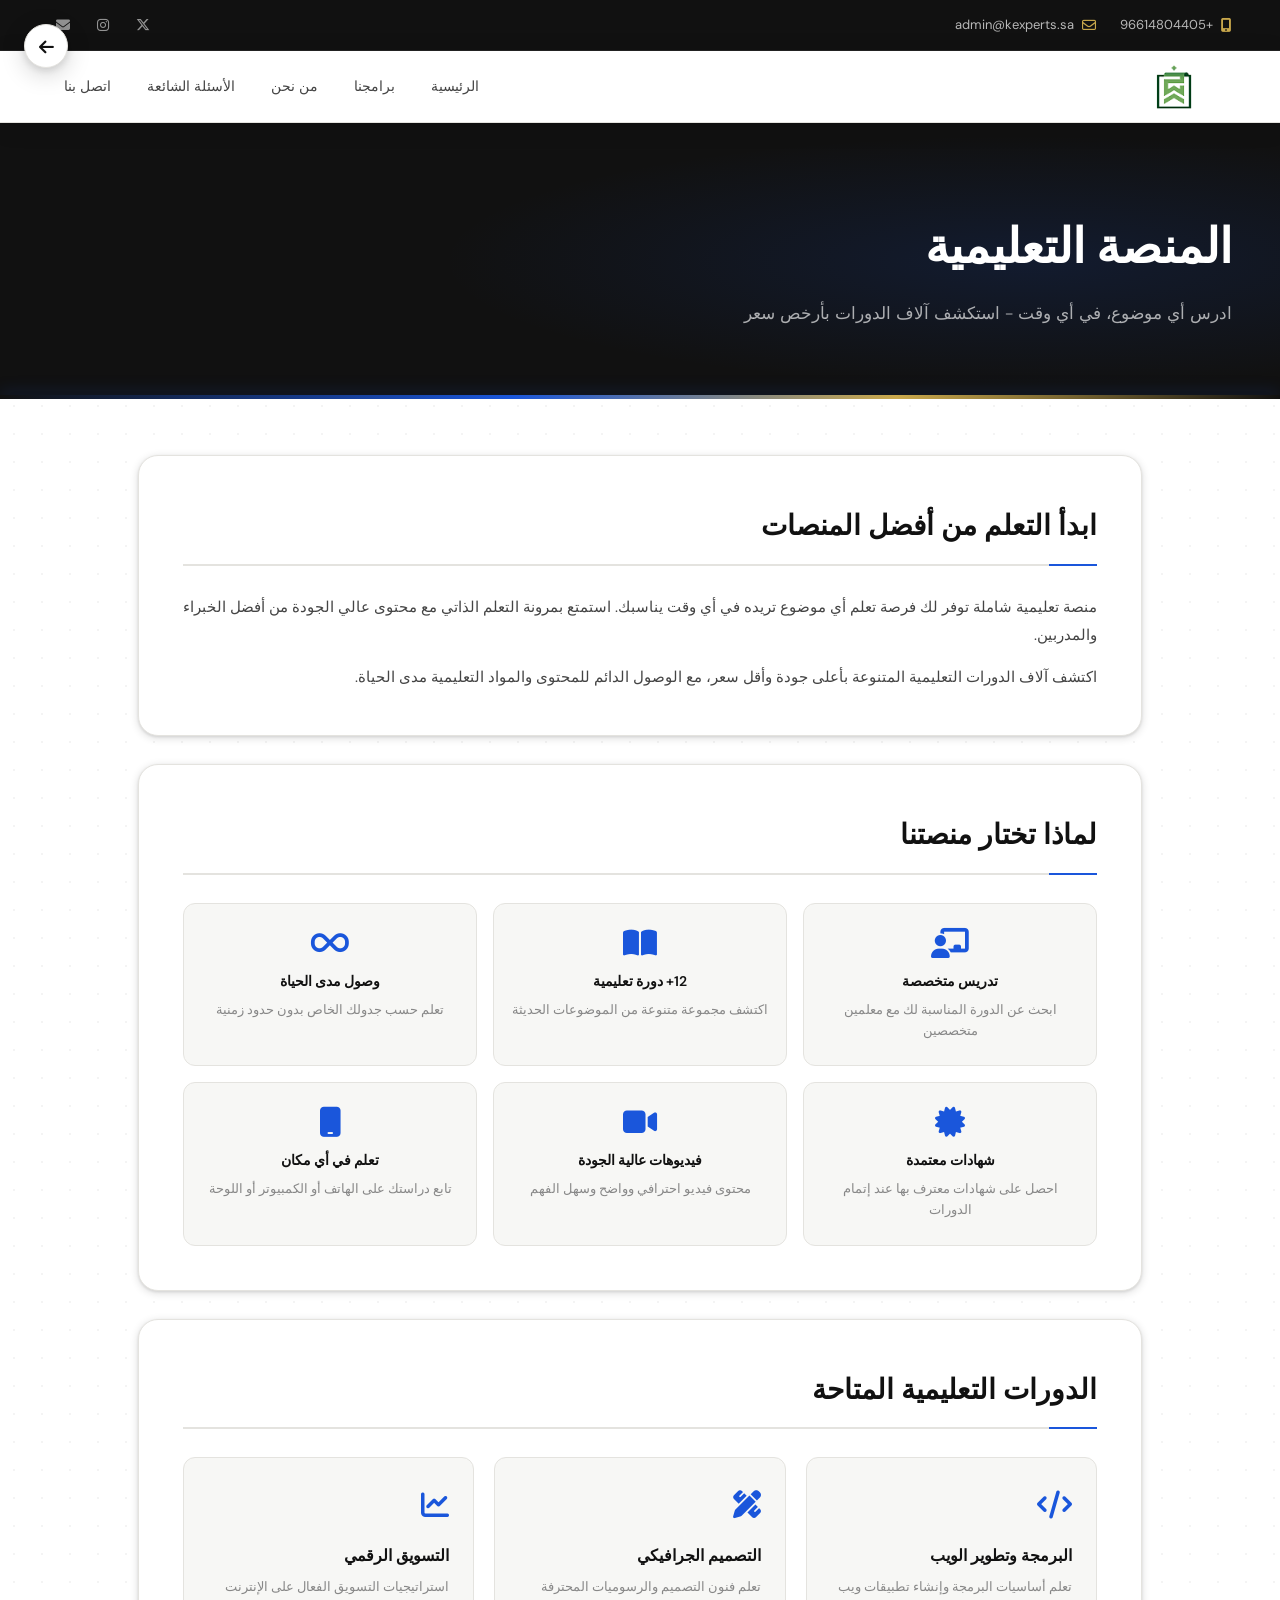
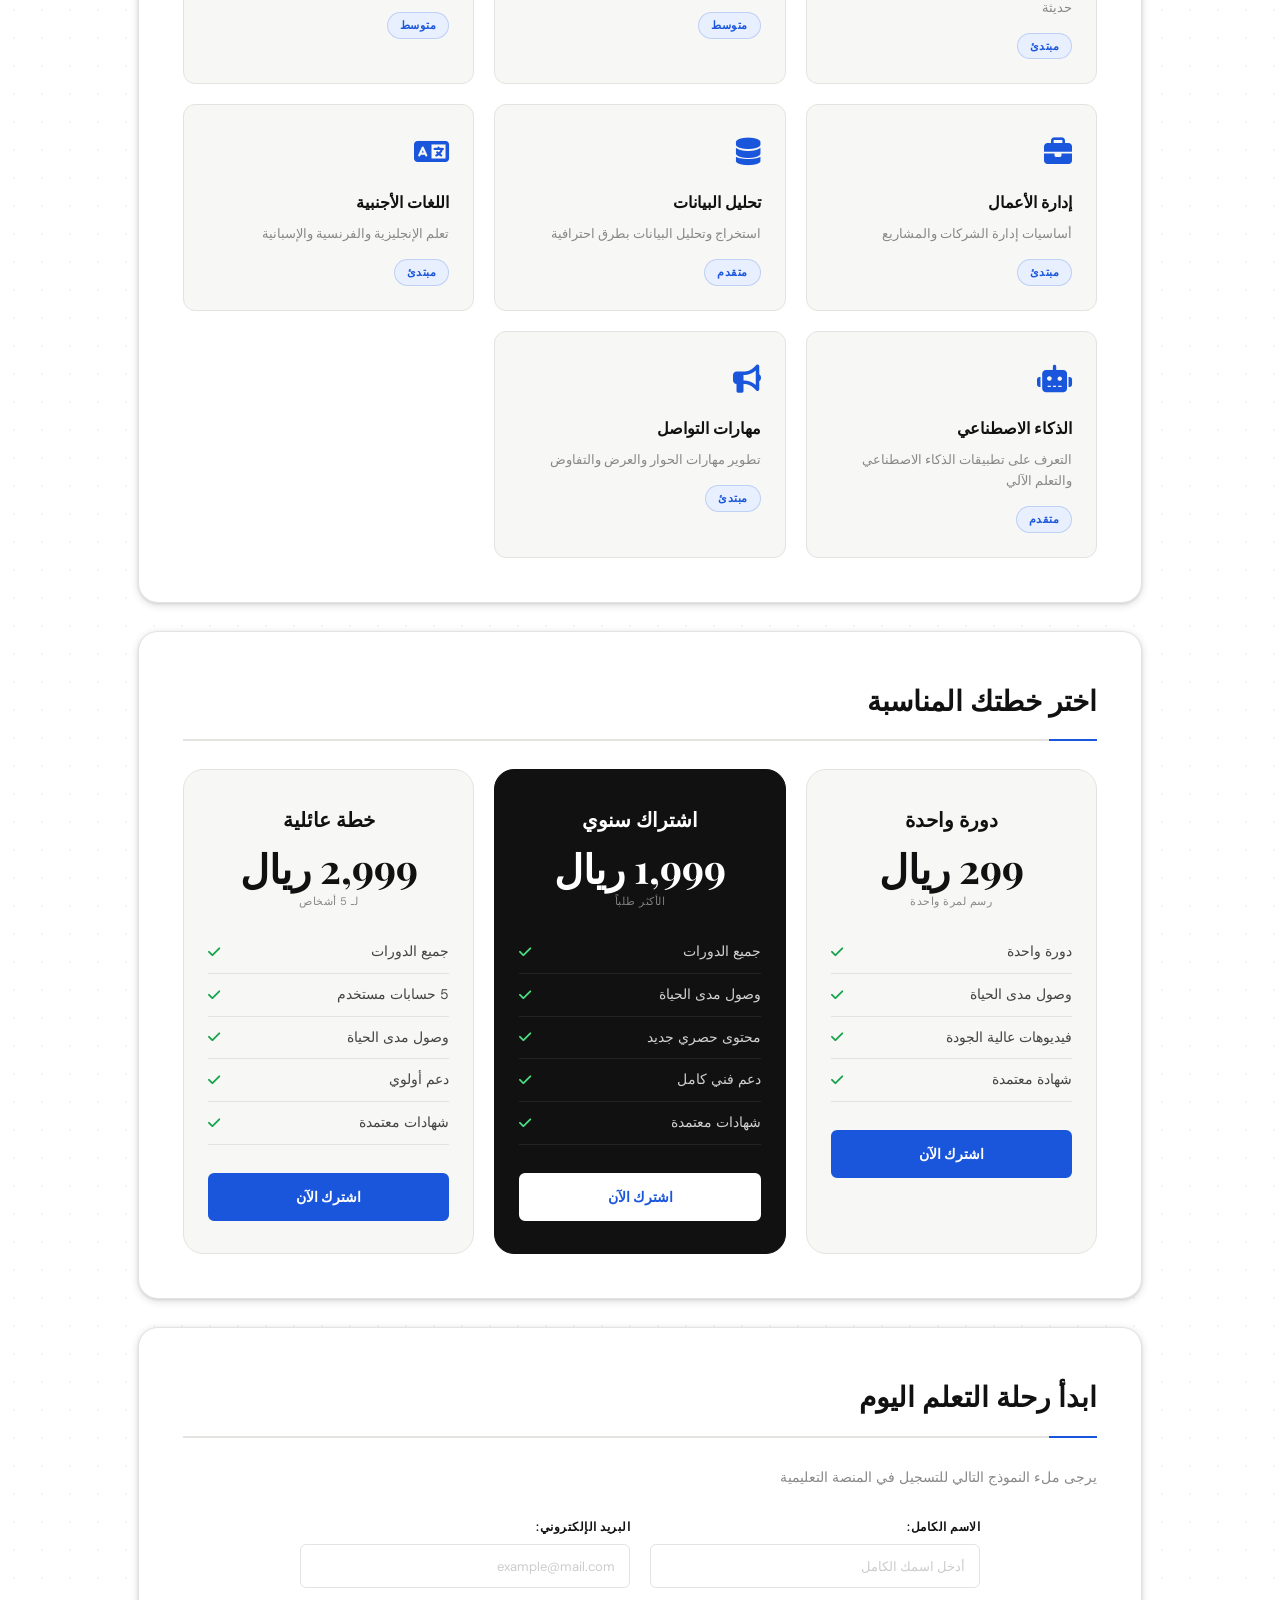
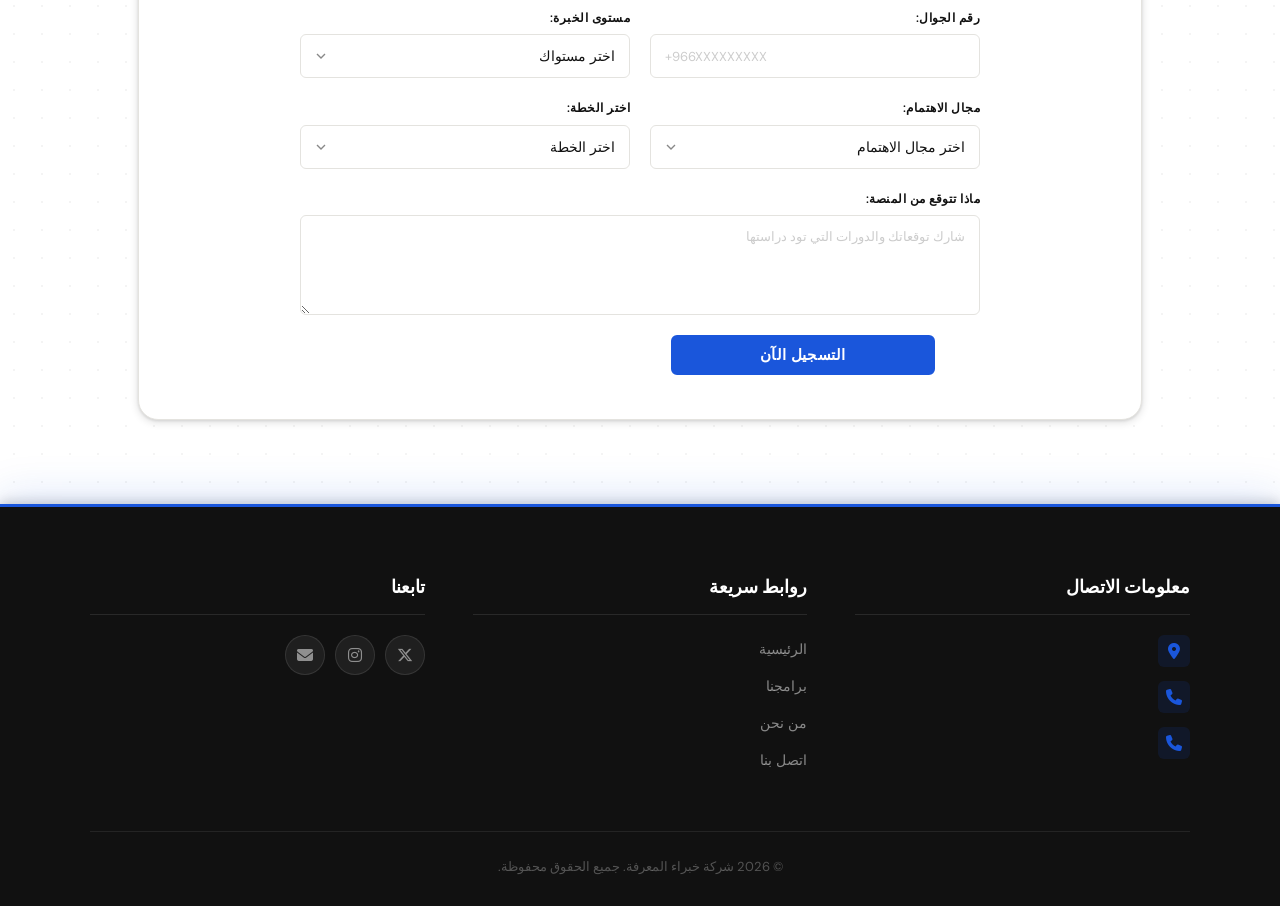
==== commit a022ca4e: "Add files via upload" ====
--- a/academy.html
+++ b/academy.html
@@ -1,314 +1,319 @@
-<!DOCTYPE html>
-<html lang="ar" dir="rtl">
-<head>
-    <meta charset="UTF-8">
-    <meta name="viewport" content="width=device-width, initial-scale=1.0">
-    <title>المنصة التعليمية - شركة خبراء المعرفة</title>
-    <link rel="stylesheet" href="https://cdnjs.cloudflare.com/ajax/libs/font-awesome/6.7.2/css/all.min.css">
-    <link rel="stylesheet" href="site.css">
-</head>
-<body>
-    <header>
-        <div class="top">
-            <div class="contant">
-                <div class="moblie">
-                    <a href="tel:+96614804405">
-                        <i class="fa-solid fa-mobile-screen-button"></i>
-                        +96614804405
-                    </a>
-                    <a href="mailto:admin@kexperts.sa">
-                        <i class="fa-regular fa-envelope"></i>
-                        admin@kexperts.sa
-                    </a>
-                </div>
-                <div class="social">
-                    <a href="https://x.com/Kexpertsa"><i class="fa-brands fa-x-twitter"></i></a>
-                    <a href="https://www.instagram.com/kexperts.sa/"><i class="fa-brands fa-instagram"></i></a>
-                    <a href="mailto:admin@kexperts.sa"><i class="fa-solid fa-envelope"></i></a>
-                </div>
-            </div>
-        </div>
-        <nav>
-            <div class="logo">
-                <img src="./photo/Knowledge Experts - Logo-02 (1).png" alt="شركة خبراء المعرفة">
-                <div class="logo-text">
-                    <h2>شركة خبراء المعرفة</h2>
-                    <p>KNOWLEDGE EXPERTS COMPANY</p>
-                    <p>تعليم - تدريب - تطوير - تقنية - استشارات</p>
-                </div>
-            </div>
-            <ul>
-                <li><a href="index.html#index">الرئيسية</a></li>
-                <li><a href="index.html#prog">برامجنا</a></li>
-                <li><a href="index.html#we">من نحن</a></li>
-                <li><a href="faq.html">الأسئلة الشائعة</a></li>
-                <li><a href="index.html#contact">اتصل بنا</a></li>
-            </ul>
-        </nav>
-    </header>
-
-    <a href="index.html#prog" class="back-btn" title="العودة">
-        <i class="fas fa-arrow-left"></i>
-    </a>
-
-    <div class="program-page-hero">
-        <h1>المنصة التعليمية</h1>
-        <p>ادرس أي موضوع، في أي وقت - استكشف آلاف الدورات بأرخص سعر</p>
-    </div>
-
-    <div class="program-page-container">
-        <div class="program-description">
-            <h2>ابدأ التعلم من أفضل المنصات</h2>
-            <p>منصة تعليمية شاملة توفر لك فرصة تعلم أي موضوع تريده في أي وقت يناسبك. استمتع بمرونة التعلم الذاتي مع محتوى عالي الجودة من أفضل الخبراء والمدربين.</p>
-            <p>اكتشف آلاف الدورات التعليمية المتنوعة بأعلى جودة وأقل سعر، مع الوصول الدائم للمحتوى والمواد التعليمية مدى الحياة.</p>
-        </div>
-
-        <div class="features-section">
-            <h2>لماذا تختار منصتنا</h2>
-            <div class="features-grid">
-                <div class="feature-item">
-                    <i class="fas fa-chalkboard-user"></i>
-                    <h3>تدريس متخصصة</h3>
-                    <p>ابحث عن الدورة المناسبة لك مع معلمين متخصصين</p>
-                </div>
-                <div class="feature-item">
-                    <i class="fas fa-book-open"></i>
-                    <h3>12+ دورة تعليمية</h3>
-                    <p>اكتشف مجموعة متنوعة من الموضوعات الحديثة</p>
-                </div>
-                <div class="feature-item">
-                    <i class="fas fa-infinity"></i>
-                    <h3>وصول مدى الحياة</h3>
-                    <p>تعلم حسب جدولك الخاص بدون حدود زمنية</p>
-                </div>
-                <div class="feature-item">
-                    <i class="fas fa-certificate"></i>
-                    <h3>شهادات معتمدة</h3>
-                    <p>احصل على شهادات معترف بها عند إتمام الدورات</p>
-                </div>
-                <div class="feature-item">
-                    <i class="fas fa-video"></i>
-                    <h3>فيديوهات عالية الجودة</h3>
-                    <p>محتوى فيديو احترافي وواضح وسهل الفهم</p>
-                </div>
-                <div class="feature-item">
-                    <i class="fas fa-mobile"></i>
-                    <h3>تعلم في أي مكان</h3>
-                    <p>تابع دراستك على الهاتف أو الكمبيوتر أو اللوحة</p>
-                </div>
-            </div>
-        </div>
-
-        <div class="courses-section">
-            <h2>الدورات التعليمية المتاحة</h2>
-            <div class="courses-grid">
-                <div class="course-card">
-                    <div class="course-icon"><i class="fas fa-code"></i></div>
-                    <h3>البرمجة وتطوير الويب</h3>
-                    <p>تعلم أساسيات البرمجة وإنشاء تطبيقات ويب حديثة</p>
-                    <span class="course-badge">مبتدئ</span>
-                </div>
-                <div class="course-card">
-                    <div class="course-icon"><i class="fas fa-pencil-ruler"></i></div>
-                    <h3>التصميم الجرافيكي</h3>
-                    <p>تعلم فنون التصميم والرسوميات المحترفة</p>
-                    <span class="course-badge">متوسط</span>
-                </div>
-                <div class="course-card">
-                    <div class="course-icon"><i class="fas fa-chart-line"></i></div>
-                    <h3>التسويق الرقمي</h3>
-                    <p>استراتيجيات التسويق الفعال على الإنترنت</p>
-                    <span class="course-badge">متوسط</span>
-                </div>
-                <div class="course-card">
-                    <div class="course-icon"><i class="fas fa-briefcase"></i></div>
-                    <h3>إدارة الأعمال</h3>
-                    <p>أساسيات إدارة الشركات والمشاريع</p>
-                    <span class="course-badge">مبتدئ</span>
-                </div>
-                <div class="course-card">
-                    <div class="course-icon"><i class="fas fa-database"></i></div>
-                    <h3>تحليل البيانات</h3>
-                    <p>استخراج وتحليل البيانات بطرق احترافية</p>
-                    <span class="course-badge">متقدم</span>
-                </div>
-                <div class="course-card">
-                    <div class="course-icon"><i class="fas fa-language"></i></div>
-                    <h3>اللغات الأجنبية</h3>
-                    <p>تعلم الإنجليزية والفرنسية والإسبانية</p>
-                    <span class="course-badge">مبتدئ</span>
-                </div>
-                <div class="course-card">
-                    <div class="course-icon"><i class="fas fa-robot"></i></div>
-                    <h3>الذكاء الاصطناعي</h3>
-                    <p>التعرف على تطبيقات الذكاء الاصطناعي والتعلم الآلي</p>
-                    <span class="course-badge">متقدم</span>
-                </div>
-                <div class="course-card">
-                    <div class="course-icon"><i class="fas fa-bullhorn"></i></div>
-                    <h3>مهارات التواصل</h3>
-                    <p>تطوير مهارات الحوار والعرض والتفاوض</p>
-                    <span class="course-badge">مبتدئ</span>
-                </div>
-            </div>
-        </div>
-
-        <div class="pricing-section">
-            <h2>اختر خطتك المناسبة</h2>
-            <div class="pricing-grid">
-                <div class="pricing-card">
-                    <h3>دورة واحدة</h3>
-                    <div class="price">299 ريال</div>
-                    <div class="price-label">رسم لمرة واحدة</div>
-                    <ul class="pricing-features">
-                        <li>دورة واحدة <i class="fas fa-check"></i></li>
-                        <li>وصول مدى الحياة <i class="fas fa-check"></i></li>
-                        <li>فيديوهات عالية الجودة <i class="fas fa-check"></i></li>
-                        <li>شهادة معتمدة <i class="fas fa-check"></i></li>
-                    </ul>
-                    <button class="pricing-btn">اشترك الآن</button>
-                </div>
-                <div class="pricing-card featured">
-                    <h3>اشتراك سنوي</h3>
-                    <div class="price">1,999 ريال</div>
-                    <div class="price-label">الأكثر طلباً</div>
-                    <ul class="pricing-features">
-                        <li>جميع الدورات <i class="fas fa-check"></i></li>
-                        <li>وصول مدى الحياة <i class="fas fa-check"></i></li>
-                        <li>محتوى حصري جديد <i class="fas fa-check"></i></li>
-                        <li>دعم فني كامل <i class="fas fa-check"></i></li>
-                        <li>شهادات معتمدة <i class="fas fa-check"></i></li>
-                    </ul>
-                    <button class="pricing-btn">اشترك الآن</button>
-                </div>
-                <div class="pricing-card">
-                    <h3>خطة عائلية</h3>
-                    <div class="price">2,999 ريال</div>
-                    <div class="price-label">لـ 5 أشخاص</div>
-                    <ul class="pricing-features">
-                        <li>جميع الدورات <i class="fas fa-check"></i></li>
-                        <li>5 حسابات مستخدم <i class="fas fa-check"></i></li>
-                        <li>وصول مدى الحياة <i class="fas fa-check"></i></li>
-                        <li>دعم أولوي <i class="fas fa-check"></i></li>
-                        <li>شهادات معتمدة <i class="fas fa-check"></i></li>
-                    </ul>
-                    <button class="pricing-btn">اشترك الآن</button>
-                </div>
-            </div>
-        </div>
-
-        <div class="form-section">
-            <h2>ابدأ رحلة التعلم اليوم</h2>
-            <p>يرجى ملء النموذج التالي للتسجيل في المنصة التعليمية</p>
-            <form id="academyForm">
-                <div class="form-grid">
-                    <div class="form-group">
-                        <label for="userName">الاسم الكامل:</label>
-                        <input type="text" id="userName" name="name" placeholder="أدخل اسمك الكامل" required>
-                    </div>
-                    <div class="form-group">
-                        <label for="userEmail">البريد الإلكتروني:</label>
-                        <input type="email" id="userEmail" name="email" placeholder="example@mail.com" required>
-                    </div>
-                    <div class="form-group">
-                        <label for="userPhone">رقم الجوال:</label>
-                        <input type="tel" id="userPhone" name="phone" placeholder="+966XXXXXXXXX" required>
-                    </div>
-                    <div class="form-group">
-                        <label for="userLevel">مستوى الخبرة:</label>
-                        <select id="userLevel" name="level" required>
-                            <option value="">اختر مستواك</option>
-                            <option value="beginner">مبتدئ</option>
-                            <option value="intermediate">متوسط</option>
-                            <option value="advanced">متقدم</option>
-                            <option value="expert">خبير</option>
-                        </select>
-                    </div>
-                    <div class="form-group">
-                        <label for="userInterest">مجال الاهتمام:</label>
-                        <select id="userInterest" name="interest" required>
-                            <option value="">اختر مجال الاهتمام</option>
-                            <option value="programming">البرمجة</option>
-                            <option value="design">التصميم</option>
-                            <option value="marketing">التسويق</option>
-                            <option value="business">الأعمال</option>
-                            <option value="languages">اللغات</option>
-                            <option value="other">أخرى</option>
-                        </select>
-                    </div>
-                    <div class="form-group">
-                        <label for="userPlan">اختر الخطة:</label>
-                        <select id="userPlan" name="plan" required>
-                            <option value="">اختر الخطة</option>
-                            <option value="single">دورة واحدة (299 ريال)</option>
-                            <option value="annual">اشتراك سنوي (1,999 ريال)</option>
-                            <option value="family">خطة عائلية (2,999 ريال)</option>
-                        </select>
-                    </div>
-                    <div class="form-group form-full">
-                        <label for="userMessage">ماذا تتوقع من المنصة:</label>
-                        <textarea id="userMessage" name="message" rows="4" placeholder="شارك توقعاتك والدورات التي تود دراستها"></textarea>
-                    </div>
-                    <button type="submit" class="submit-btn">التسجيل الآن</button>
-                </div>
-            </form>
-        </div>
-    </div>
-
-    <footer class="footer">
-        <div class="footer-content">
-            <div class="footer-section footer-contact">
-                <h3>معلومات الاتصال</h3>
-                <a href="https://goo.gl/j9K21F" class="contact-icon" title="الموقع">
-                    <i class="fas fa-map-marker-alt"></i>
-                    <span class="contact-text">7548 شارع حزام ابن عوف 2627 حي وادي مذينب 42364 المدينة المنورة</span>
-                </a>
-                <a href="tel:+96614804405" class="contact-icon" title="الهاتف">
-                    <i class="fas fa-phone"></i>
-                    <span class="contact-text">966148404405+</span>
-                </a>
-                <a href="tel:+966500552934" class="contact-icon" title="الجوال">
-                    <i class="fas fa-phone"></i>
-                    <span class="contact-text">966500552934+</span>
-                </a>
-            </div>
-            <div class="footer-section footer-menu">
-                <h3>روابط سريعة</h3>
-                <ul>
-                    <li><a href="index.html#index">الرئيسية</a></li>
-                    <li><a href="index.html#prog">برامجنا</a></li>
-                    <li><a href="index.html#we">من نحن</a></li>
-                    <li><a href="index.html#contact">اتصل بنا</a></li>
-                </ul>
-            </div>
-            <div class="footer-section footer-social">
-                <h3>تابعنا</h3>
-                <div class="social-links">
-                    <a href="https://x.com/Kexpertsa" title="تويتر"><i class="fab fa-x-twitter"></i></a>
-                    <a href="https://www.instagram.com/kexperts.sa/" title="انستجرام"><i class="fab fa-instagram"></i></a>
-                    <a href="mailto:admin@kexperts.sa" title="بريد إلكتروني"><i class="fas fa-envelope"></i></a>
-                </div>
-            </div>
-        </div>
-        <div class="footer-bottom">
-            <p>&copy; 2026 شركة خبراء المعرفة. جميع الحقوق محفوظة.</p>
-        </div>
-    </footer>
-
-    <script src="script.js"></script>
-    <script>
-        document.getElementById('academyForm').addEventListener('submit', function(e) {
-            e.preventDefault();
-            const fields = ['userName','userEmail','userPhone','userLevel','userInterest','userPlan'];
-            for (const id of fields) {
-                if (!document.getElementById(id).value.trim()) {
-                    showNotification('الرجاء ملء جميع الحقول المطلوبة', 'error');
-                    return;
-                }
-            }
-            showNotification('تم تسجيلك بنجاح! سيتم إرسال تفاصيل الوصول إلى بريدك الإلكتروني', 'success');
-            this.reset();
-        });
-    </script>
-</body>
+<!DOCTYPE html>
+<html lang="ar" dir="rtl">
+<head>
+    <meta charset="UTF-8">
+    <meta name="viewport" content="width=device-width, initial-scale=1.0">
+    <title>المنصة التعليمية - شركة خبراء المعرفة</title>
+    <link rel="stylesheet" href="https://cdnjs.cloudflare.com/ajax/libs/font-awesome/6.7.2/css/all.min.css">
+    <link rel="stylesheet" href="site.css">
+</head>
+<body>
+    <header>
+        <div class="top">
+            <div class="contant">
+                <div class="moblie">
+                    <a href="tel:+96614804405">
+                        <i class="fa-solid fa-mobile-screen-button"></i>
+                        +96614804405
+                    </a>
+                    <a href="mailto:admin@kexperts.sa">
+                        <i class="fa-regular fa-envelope"></i>
+                        admin@kexperts.sa
+                    </a>
+                </div>
+                <div class="social">
+                    <a href="https://x.com/Kexpertsa"><i class="fa-brands fa-x-twitter"></i></a>
+                    <a href="https://www.instagram.com/kexperts.sa/"><i class="fa-brands fa-instagram"></i></a>
+                    <a href="mailto:admin@kexperts.sa"><i class="fa-solid fa-envelope"></i></a>
+                </div>
+            </div>
+        </div>
+        <nav>
+            <div class="logo">
+                <img src="./photo/Knowledge Experts - Logo-02 (1).png" alt="شركة خبراء المعرفة">
+                <div class="logo-text">
+                    <h2>شركة خبراء المعرفة</h2>
+                    <p>KNOWLEDGE EXPERTS COMPANY</p>
+                    <p>تعليم - تدريب - تطوير - تقنية - استشارات</p>
+                </div>
+            </div>
+
+            <button class="mobile-menu-btn" id="mobile-toggle" aria-label="فتح القائمة">
+                <i class="fas fa-bars icon-bars"></i>
+                <i class="fas fa-times icon-times"></i>
+            </button>
+            <ul id="nav-menu">
+                <li><a href="index.html#index">الرئيسية</a></li>
+                <li><a href="index.html#prog">برامجنا</a></li>
+                <li><a href="index.html#we">من نحن</a></li>
+                <li><a href="faq.html">الأسئلة الشائعة</a></li>
+                <li><a href="index.html#contact">اتصل بنا</a></li>
+            </ul>
+        </nav>
+    </header>
+
+    <a href="index.html#prog" class="back-btn" title="العودة">
+        <i class="fas fa-arrow-left"></i>
+    </a>
+
+    <div class="program-page-hero">
+        <h1>المنصة التعليمية</h1>
+        <p>ادرس أي موضوع، في أي وقت - استكشف آلاف الدورات بأرخص سعر</p>
+    </div>
+
+    <div class="program-page-container">
+        <div class="program-description">
+            <h2>ابدأ التعلم من أفضل المنصات</h2>
+            <p>منصة تعليمية شاملة توفر لك فرصة تعلم أي موضوع تريده في أي وقت يناسبك. استمتع بمرونة التعلم الذاتي مع محتوى عالي الجودة من أفضل الخبراء والمدربين.</p>
+            <p>اكتشف آلاف الدورات التعليمية المتنوعة بأعلى جودة وأقل سعر، مع الوصول الدائم للمحتوى والمواد التعليمية مدى الحياة.</p>
+        </div>
+
+        <div class="features-section">
+            <h2>لماذا تختار منصتنا</h2>
+            <div class="features-grid">
+                <div class="feature-item">
+                    <i class="fas fa-chalkboard-user"></i>
+                    <h3>تدريس متخصصة</h3>
+                    <p>ابحث عن الدورة المناسبة لك مع معلمين متخصصين</p>
+                </div>
+                <div class="feature-item">
+                    <i class="fas fa-book-open"></i>
+                    <h3>12+ دورة تعليمية</h3>
+                    <p>اكتشف مجموعة متنوعة من الموضوعات الحديثة</p>
+                </div>
+                <div class="feature-item">
+                    <i class="fas fa-infinity"></i>
+                    <h3>وصول مدى الحياة</h3>
+                    <p>تعلم حسب جدولك الخاص بدون حدود زمنية</p>
+                </div>
+                <div class="feature-item">
+                    <i class="fas fa-certificate"></i>
+                    <h3>شهادات معتمدة</h3>
+                    <p>احصل على شهادات معترف بها عند إتمام الدورات</p>
+                </div>
+                <div class="feature-item">
+                    <i class="fas fa-video"></i>
+                    <h3>فيديوهات عالية الجودة</h3>
+                    <p>محتوى فيديو احترافي وواضح وسهل الفهم</p>
+                </div>
+                <div class="feature-item">
+                    <i class="fas fa-mobile"></i>
+                    <h3>تعلم في أي مكان</h3>
+                    <p>تابع دراستك على الهاتف أو الكمبيوتر أو اللوحة</p>
+                </div>
+            </div>
+        </div>
+
+        <div class="courses-section">
+            <h2>الدورات التعليمية المتاحة</h2>
+            <div class="courses-grid">
+                <div class="course-card">
+                    <div class="course-icon"><i class="fas fa-code"></i></div>
+                    <h3>البرمجة وتطوير الويب</h3>
+                    <p>تعلم أساسيات البرمجة وإنشاء تطبيقات ويب حديثة</p>
+                    <span class="course-badge">مبتدئ</span>
+                </div>
+                <div class="course-card">
+                    <div class="course-icon"><i class="fas fa-pencil-ruler"></i></div>
+                    <h3>التصميم الجرافيكي</h3>
+                    <p>تعلم فنون التصميم والرسوميات المحترفة</p>
+                    <span class="course-badge">متوسط</span>
+                </div>
+                <div class="course-card">
+                    <div class="course-icon"><i class="fas fa-chart-line"></i></div>
+                    <h3>التسويق الرقمي</h3>
+                    <p>استراتيجيات التسويق الفعال على الإنترنت</p>
+                    <span class="course-badge">متوسط</span>
+                </div>
+                <div class="course-card">
+                    <div class="course-icon"><i class="fas fa-briefcase"></i></div>
+                    <h3>إدارة الأعمال</h3>
+                    <p>أساسيات إدارة الشركات والمشاريع</p>
+                    <span class="course-badge">مبتدئ</span>
+                </div>
+                <div class="course-card">
+                    <div class="course-icon"><i class="fas fa-database"></i></div>
+                    <h3>تحليل البيانات</h3>
+                    <p>استخراج وتحليل البيانات بطرق احترافية</p>
+                    <span class="course-badge">متقدم</span>
+                </div>
+                <div class="course-card">
+                    <div class="course-icon"><i class="fas fa-language"></i></div>
+                    <h3>اللغات الأجنبية</h3>
+                    <p>تعلم الإنجليزية والفرنسية والإسبانية</p>
+                    <span class="course-badge">مبتدئ</span>
+                </div>
+                <div class="course-card">
+                    <div class="course-icon"><i class="fas fa-robot"></i></div>
+                    <h3>الذكاء الاصطناعي</h3>
+                    <p>التعرف على تطبيقات الذكاء الاصطناعي والتعلم الآلي</p>
+                    <span class="course-badge">متقدم</span>
+                </div>
+                <div class="course-card">
+                    <div class="course-icon"><i class="fas fa-bullhorn"></i></div>
+                    <h3>مهارات التواصل</h3>
+                    <p>تطوير مهارات الحوار والعرض والتفاوض</p>
+                    <span class="course-badge">مبتدئ</span>
+                </div>
+            </div>
+        </div>
+
+        <div class="pricing-section">
+            <h2>اختر خطتك المناسبة</h2>
+            <div class="pricing-grid">
+                <div class="pricing-card">
+                    <h3>دورة واحدة</h3>
+                    <div class="price">299 ريال</div>
+                    <div class="price-label">رسم لمرة واحدة</div>
+                    <ul class="pricing-features">
+                        <li>دورة واحدة <i class="fas fa-check"></i></li>
+                        <li>وصول مدى الحياة <i class="fas fa-check"></i></li>
+                        <li>فيديوهات عالية الجودة <i class="fas fa-check"></i></li>
+                        <li>شهادة معتمدة <i class="fas fa-check"></i></li>
+                    </ul>
+                    <button class="pricing-btn">اشترك الآن</button>
+                </div>
+                <div class="pricing-card featured">
+                    <h3>اشتراك سنوي</h3>
+                    <div class="price">1,999 ريال</div>
+                    <div class="price-label">الأكثر طلباً</div>
+                    <ul class="pricing-features">
+                        <li>جميع الدورات <i class="fas fa-check"></i></li>
+                        <li>وصول مدى الحياة <i class="fas fa-check"></i></li>
+                        <li>محتوى حصري جديد <i class="fas fa-check"></i></li>
+                        <li>دعم فني كامل <i class="fas fa-check"></i></li>
+                        <li>شهادات معتمدة <i class="fas fa-check"></i></li>
+                    </ul>
+                    <button class="pricing-btn">اشترك الآن</button>
+                </div>
+                <div class="pricing-card">
+                    <h3>خطة عائلية</h3>
+                    <div class="price">2,999 ريال</div>
+                    <div class="price-label">لـ 5 أشخاص</div>
+                    <ul class="pricing-features">
+                        <li>جميع الدورات <i class="fas fa-check"></i></li>
+                        <li>5 حسابات مستخدم <i class="fas fa-check"></i></li>
+                        <li>وصول مدى الحياة <i class="fas fa-check"></i></li>
+                        <li>دعم أولوي <i class="fas fa-check"></i></li>
+                        <li>شهادات معتمدة <i class="fas fa-check"></i></li>
+                    </ul>
+                    <button class="pricing-btn">اشترك الآن</button>
+                </div>
+            </div>
+        </div>
+
+        <div class="form-section">
+            <h2>ابدأ رحلة التعلم اليوم</h2>
+            <p>يرجى ملء النموذج التالي للتسجيل في المنصة التعليمية</p>
+            <form id="academyForm">
+                <div class="form-grid">
+                    <div class="form-group">
+                        <label for="userName">الاسم الكامل:</label>
+                        <input type="text" id="userName" name="name" placeholder="أدخل اسمك الكامل" required>
+                    </div>
+                    <div class="form-group">
+                        <label for="userEmail">البريد الإلكتروني:</label>
+                        <input type="email" id="userEmail" name="email" placeholder="example@mail.com" required>
+                    </div>
+                    <div class="form-group">
+                        <label for="userPhone">رقم الجوال:</label>
+                        <input type="tel" id="userPhone" name="phone" placeholder="+966XXXXXXXXX" required>
+                    </div>
+                    <div class="form-group">
+                        <label for="userLevel">مستوى الخبرة:</label>
+                        <select id="userLevel" name="level" required>
+                            <option value="">اختر مستواك</option>
+                            <option value="beginner">مبتدئ</option>
+                            <option value="intermediate">متوسط</option>
+                            <option value="advanced">متقدم</option>
+                            <option value="expert">خبير</option>
+                        </select>
+                    </div>
+                    <div class="form-group">
+                        <label for="userInterest">مجال الاهتمام:</label>
+                        <select id="userInterest" name="interest" required>
+                            <option value="">اختر مجال الاهتمام</option>
+                            <option value="programming">البرمجة</option>
+                            <option value="design">التصميم</option>
+                            <option value="marketing">التسويق</option>
+                            <option value="business">الأعمال</option>
+                            <option value="languages">اللغات</option>
+                            <option value="other">أخرى</option>
+                        </select>
+                    </div>
+                    <div class="form-group">
+                        <label for="userPlan">اختر الخطة:</label>
+                        <select id="userPlan" name="plan" required>
+                            <option value="">اختر الخطة</option>
+                            <option value="single">دورة واحدة (299 ريال)</option>
+                            <option value="annual">اشتراك سنوي (1,999 ريال)</option>
+                            <option value="family">خطة عائلية (2,999 ريال)</option>
+                        </select>
+                    </div>
+                    <div class="form-group form-full">
+                        <label for="userMessage">ماذا تتوقع من المنصة:</label>
+                        <textarea id="userMessage" name="message" rows="4" placeholder="شارك توقعاتك والدورات التي تود دراستها"></textarea>
+                    </div>
+                    <button type="submit" class="submit-btn">التسجيل الآن</button>
+                </div>
+            </form>
+        </div>
+    </div>
+
+    <footer class="footer">
+        <div class="footer-content">
+            <div class="footer-section footer-contact">
+                <h3>معلومات الاتصال</h3>
+                <a href="https://goo.gl/j9K21F" class="contact-icon" title="الموقع">
+                    <i class="fas fa-map-marker-alt"></i>
+                    <span class="contact-text">7548 شارع حزام ابن عوف 2627 حي وادي مذينب 42364 المدينة المنورة</span>
+                </a>
+                <a href="tel:+96614804405" class="contact-icon" title="الهاتف">
+                    <i class="fas fa-phone"></i>
+                    <span class="contact-text">966148404405+</span>
+                </a>
+                <a href="tel:+966500552934" class="contact-icon" title="الجوال">
+                    <i class="fas fa-phone"></i>
+                    <span class="contact-text">966500552934+</span>
+                </a>
+            </div>
+            <div class="footer-section footer-menu">
+                <h3>روابط سريعة</h3>
+                <ul>
+                    <li><a href="index.html#index">الرئيسية</a></li>
+                    <li><a href="index.html#prog">برامجنا</a></li>
+                    <li><a href="index.html#we">من نحن</a></li>
+                    <li><a href="index.html#contact">اتصل بنا</a></li>
+                </ul>
+            </div>
+            <div class="footer-section footer-social">
+                <h3>تابعنا</h3>
+                <div class="social-links">
+                    <a href="https://x.com/Kexpertsa" title="تويتر"><i class="fab fa-x-twitter"></i></a>
+                    <a href="https://www.instagram.com/kexperts.sa/" title="انستجرام"><i class="fab fa-instagram"></i></a>
+                    <a href="mailto:admin@kexperts.sa" title="بريد إلكتروني"><i class="fas fa-envelope"></i></a>
+                </div>
+            </div>
+        </div>
+        <div class="footer-bottom">
+            <p>&copy; 2026 شركة خبراء المعرفة. جميع الحقوق محفوظة.</p>
+        </div>
+    </footer>
+
+    <script src="script.js"></script>
+    <script>
+        document.getElementById('academyForm').addEventListener('submit', function(e) {
+            e.preventDefault();
+            const fields = ['userName','userEmail','userPhone','userLevel','userInterest','userPlan'];
+            for (const id of fields) {
+                if (!document.getElementById(id).value.trim()) {
+                    showNotification('الرجاء ملء جميع الحقول المطلوبة', 'error');
+                    return;
+                }
+            }
+            showNotification('تم تسجيلك بنجاح! سيتم إرسال تفاصيل الوصول إلى بريدك الإلكتروني', 'success');
+            this.reset();
+        });
+    </script>
+</body>
 </html>
--- a/site.css
+++ b/site.css
@@ -68,6 +68,7 @@
     color: inherit;
 }
 
+
 /* ─── scroll-to-top ──────────────────────────────────────── */
 
 .scroll-to-top {
@@ -104,11 +105,21 @@
     display: none;
     background: none;
     border: none;
-    color: rgba(255, 255, 255, 0.95);
-    font-size: 24px;
+    color: var(--ink-soft);
+    font-size: 22px;
     cursor: pointer;
+    padding: 6px;
+    border-radius: var(--radius-sm);
     transition: all 0.3s ease;
 }
+
+/* Show bars by default, hide X */
+.mobile-menu-btn .icon-times { display: none; }
+.mobile-menu-btn .icon-bars  { display: inline-block; }
+
+/* When open, swap to X */
+.mobile-menu-btn.is-open .icon-bars  { display: none; }
+.mobile-menu-btn.is-open .icon-times { display: inline-block; }
 
 nav a.active {
     color: var(--accent);
@@ -136,31 +147,49 @@
 
 @media (max-width:768px) {
     .mobile-menu-btn {
-        display: flex;
+        display: block  ;
         align-items: center;
-    }
-
-    nav ul {
-        display: none;
+        order: 3;
+        z-index: 101;
+    }
+
+    nav ul#nav-menu {
+        display: none !important;
         position: absolute;
-        top: 100%;
+        top: 70px;
         left: 0;
         right: 0;
         flex-direction: column;
-        background: rgba(30, 20, 60, 0.97);
+        background: rgba(255, 255, 255, 0.98);
         backdrop-filter: blur(20px);
-        padding: 20px;
-        gap: 10px;
+        -webkit-backdrop-filter: blur(20px);
+        padding: 12px 16px 20px;
+        gap: 4px;
         z-index: 999;
-    }
-
-    nav ul.active {
-        display: flex;
+        box-shadow: 0 8px 32px rgba(0,0,0,0.15);
+        border-bottom: 1px solid var(--border);
+    }
+
+    nav ul#nav-menu.active {
+        display: flex !important;
     }
 
     nav li a {
-        padding: 12px 20px;
+        padding: 12px 16px;
         border-radius: 8px;
+        color: var(--ink-soft);
+        font-size: 15px;
+        width: 100%;
+        display: block;
+    }
+
+    nav li a:hover {
+        background: var(--accent-soft);
+        color: var(--accent);
+    }
+
+    .logo {
+        right: 0;
     }
 }
 
@@ -442,6 +471,7 @@
     z-index: 100;
     box-shadow: 0 4px 24px rgba(0, 0, 0, 0.12), 0 1px 4px rgba(0, 0, 0, 0.08);
     animation: slideInDown 0.5s ease 0.05s both;
+    overflow: visible;
 }
 
 .logo {
@@ -3503,23 +3533,36 @@
 
 @media (max-width: 768px) {
     nav {
-        padding: 0 20px;
+        padding: 0 16px;
         height: 64px;
+        position: relative;
     }
 
     .top {
-        padding: 8px 20px;
+        padding: 6px 16px;
     }
 
     .moblie {
-        flex-direction: column;
+        flex-direction: row;
+        flex-wrap: wrap;
+        gap: 8px 16px;
+    }
+
+    .moblie a {
+        font-size: 12px;
+    }
+
+    .contant {
+        flex-direction: row;
+        justify-content: space-between;
         gap: 8px;
-    }
-
-    .contant {
-        flex-direction: column;
-        gap: 10px;
-        align-items: flex-start;
+        align-items: center;
+        flex-wrap: wrap;
+    }
+
+    /* Hide logo tooltip on mobile - it overflows */
+    .logo-text {
+        display: none;
     }
 
     .test {
@@ -3831,4 +3874,18 @@
         flex-direction: column;
         gap: 16px;
     }
+
+    /* Hide phone/email text on very small screens, keep icons */
+    .moblie a span,
+    .moblie a:not(:first-child) {
+        display: none;
+    }
+
+    .moblie {
+        gap: 8px;
+    }
+
+    .moblie a:first-child {
+        display: flex;
+    }
 }
